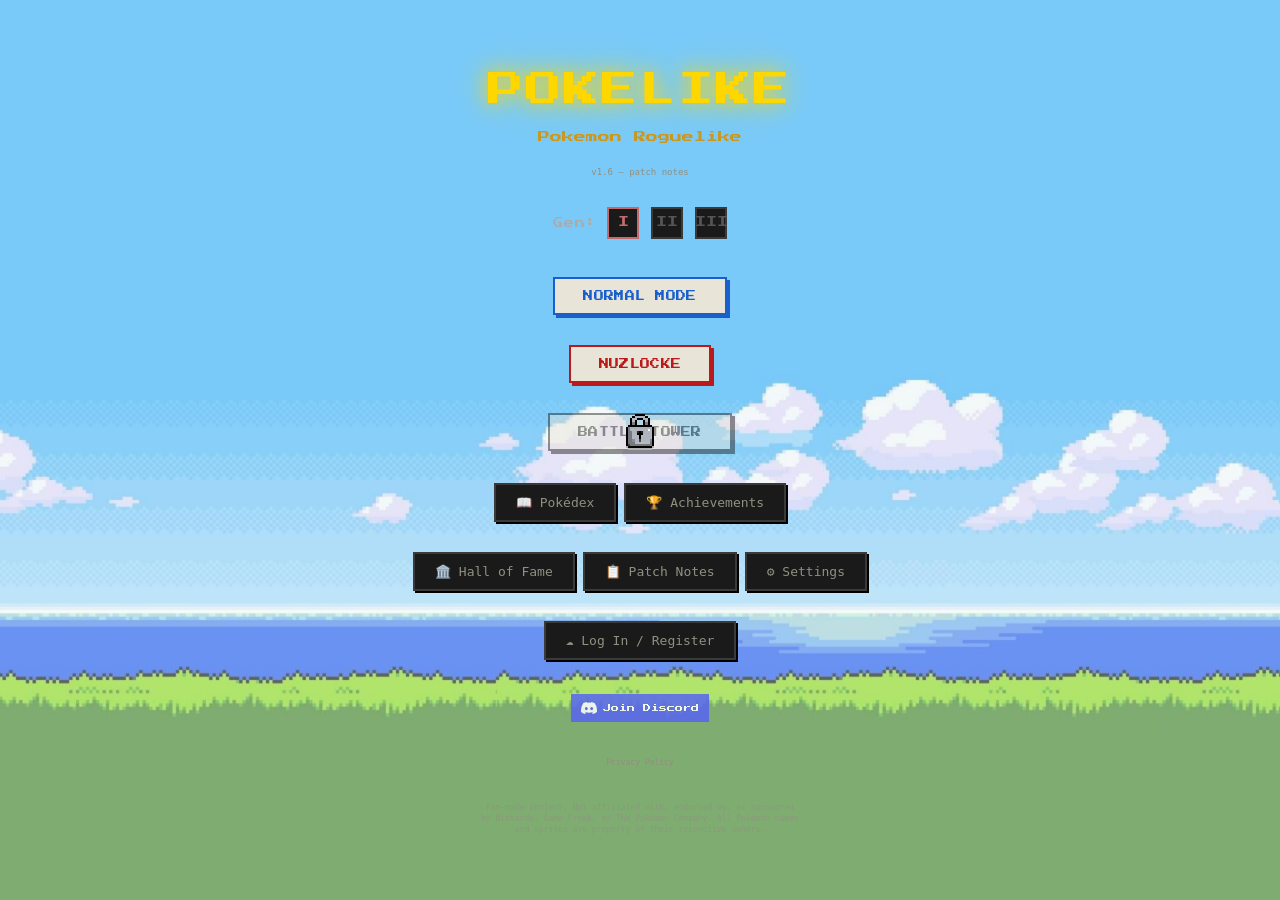
==== index.html @ 518512ef "ADD new gen" ====
<!DOCTYPE html>
<html lang="en"><head>
  <meta charset="UTF-8">
  <meta name="viewport" content="width=device-width, initial-scale=1.0">
  <title>Pokemon Roguelike</title>
  <link rel="preconnect" href="https://fonts.googleapis.com">
  <link rel="preconnect" href="https://fonts.gstatic.com" crossorigin="">
  <link href="https://fonts.googleapis.com/css2?family=Press+Start+2P&amp;display=swap" rel="stylesheet">
  <link rel="stylesheet" href="css/style.css">
</head>
<body>

<!-- Team hover card popup -->
<div id="team-hover-card"></div>

<!-- ===== TITLE SCREEN ===== -->
<div id="title-screen" class="screen active">
  <div class="game-logo">POKELIKE</div>
  <div class="game-subtitle">Pokemon Roguelike</div>
  <div style="color:var(--text-dim);font-size:9px;margin-bottom:6px;cursor:pointer;" onclick="openPatchNotesModal()">v1.6 — patch notes</div>
  <button id="btn-continue-run" class="btn-primary" style="margin-bottom: 10px;">Continue Run</button>
  <button id="btn-continue-endless" class="btn-primary" style="display:none;margin-bottom:10px;">Continue Battle Tower</button>
  <div class="gen-toggle-wrap">
    <span class="gen-toggle-label">Gen:</span>
    <div id="gen-toggle" class="gen-toggle" title="Choose generation">
      <button class="gen-btn gen-btn--active" data-gen="1" aria-label="Gen 1 (Kanto)">I</button>
      <button class="gen-btn" data-gen="2" aria-label="Gen 2 (Johto)">II</button>
      <button class="gen-btn" data-gen="3" aria-label="Gen 3 (Hoenn)">III</button>
    </div>
  </div>
  <button id="btn-new-run" class="btn-primary">Normal Mode</button>
  <button id="btn-hard-run" class="btn-primary" style="margin-top:6px;" title="Hardcore mode — any Pokémon that faints in battle is lost permanently. Exception: rival (Silver) battles won't permanently faint your team if you win.">Nuzlocke</button>
  <div style="position: relative; display: block; margin-top: 6px;"><button id="btn-endless-run" class="btn-primary" style="margin-top: 0px; opacity: 0.45; pointer-events: none;" disabled="">Battle Tower</button><div style="position: absolute; inset: 0px; display: flex; align-items: center; justify-content: center; font-size: 24px; cursor: not-allowed;"><img src="ui/lock.png" style="height:36px;width:auto;image-rendering:pixelated;"></div></div>
  <div style="display:flex;gap:8px;margin-top:8px;">
    <button onclick="openPokedexModal()" class="btn-secondary">📖 Pokédex</button>
    <button onclick="openAchievementsModal()" class="btn-secondary">🏆 Achievements</button>
  </div>
  <div style="display:flex;gap:8px;margin-top:6px;">
    <button onclick="openHallOfFameModal()" class="btn-secondary">🏛️ Hall of Fame</button>
    <button onclick="openPatchNotesModal()" class="btn-secondary">📋 Patch Notes</button>
    <button onclick="openSettingsModal()" class="btn-secondary">⚙️ Settings</button>
  </div>
  <div style="display:flex;flex-direction:column;align-items:center;gap:4px;margin-top:6px;">
    <button id="btn-cloud-sync" class="btn-secondary">☁ &lt;img onerror=...&gt;</button>
    <div id="cloud-sync-info" style="font-size: 8px; display: block;" class="">cloud save active</div>
  </div>
  <a href="https://discord.gg/YsakfWStYq" target="_blank" rel="noopener" class="discord-link">
    <svg viewBox="0 0 24 24" xmlns="http://www.w3.org/2000/svg"><path d="M20.317 4.37a19.791 19.791 0 0 0-4.885-1.515.074.074 0 0 0-.079.037c-.21.375-.444.864-.608 1.25a18.27 18.27 0 0 0-5.487 0 12.64 12.64 0 0 0-.617-1.25.077.077 0 0 0-.079-.037A19.736 19.736 0 0 0 3.677 4.37a.07.07 0 0 0-.032.027C.533 9.046-.32 13.58.099 18.057a.082.082 0 0 0 .031.057 19.9 19.9 0 0 0 5.993 3.03.078.078 0 0 0 .084-.028c.462-.63.874-1.295 1.226-1.994a.076.076 0 0 0-.041-.106 13.107 13.107 0 0 1-1.872-.892.077.077 0 0 1-.008-.128 10.2 10.2 0 0 0 .372-.292.074.074 0 0 1 .077-.01c3.928 1.793 8.18 1.793 12.062 0a.074.074 0 0 1 .078.01c.12.098.246.198.373.292a.077.077 0 0 1-.006.127 12.299 12.299 0 0 1-1.873.892.077.077 0 0 0-.041.107c.36.698.772 1.362 1.225 1.993a.076.076 0 0 0 .084.028 19.839 19.839 0 0 0 6.002-3.03.077.077 0 0 0 .032-.054c.5-5.177-.838-9.674-3.549-13.66a.061.061 0 0 0-.031-.03zM8.02 15.33c-1.183 0-2.157-1.085-2.157-2.419 0-1.333.956-2.419 2.157-2.419 1.21 0 2.176 1.096 2.157 2.42 0 1.333-.956 2.418-2.157 2.418zm7.975 0c-1.183 0-2.157-1.085-2.157-2.419 0-1.333.955-2.419 2.157-2.419 1.21 0 2.176 1.096 2.157 2.42 0 1.333-.946 2.418-2.157 2.418z"></path></svg>
    Join Discord
  </a>
  <div style="margin-top:6px;">
    <a href="privacy.html" style="color:var(--text-dim);font-size:8px;text-decoration:none;">Privacy Policy</a>
  </div>
  <div style="margin-top:10px;max-width:340px;color:var(--text-dim);font-size:8px;opacity:0.6;line-height:1.4;text-align:center;padding:0 10px;">
    Fan-made project. Not affiliated with, endorsed by, or sponsored by Nintendo, Game Freak, or The Pokémon Company. All Pokémon names and sprites are property of their respective owners.
  </div>
</div>

<!-- ===== TRAINER SELECT ===== -->
<div id="trainer-screen" class="screen">
  <h2>Who are you?</h2>
  <div id="trainer-choices">
    <div class="trainer-card" id="trainer-boy" role="button" tabindex="0">
      <div class="trainer-icon-wrap"></div>
      <div class="trainer-label" style="color:#cc1111">BOY</div>
    </div>
    <div class="trainer-card" id="trainer-girl" role="button" tabindex="0">
      <div class="trainer-icon-wrap"></div>
      <div class="trainer-label" style="color:#33aa33">GIRL</div>
    </div>
  </div>
</div>

<!-- ===== STARTER SELECT ===== -->
<div id="starter-screen" class="screen">
  <h2>Choose Your Starter!</h2>
  <div id="starter-layout">
    <div id="starter-choices"></div>
    <div id="starter-region-panel" style="display:none;"></div>
  </div>
</div>

<!-- Map node tooltip -->
<div id="map-node-tooltip"></div>
<!-- Item tooltip -->
<div id="item-tooltip"></div>
<!-- Trait tooltip (tap on mobile) -->
<div id="trait-tooltip"></div>

<!-- ===== MAP SCREEN ===== -->
<div id="map-screen" class="screen">
  <!-- Mobile-only header -->
  <div class="map-header">
    <div id="map-info"></div>
    <div style="display:flex;align-items:center;gap:8px;">
      <div id="badge-count"></div>
      <button onclick="openPokedexModal()" class="btn-icon-sm" title="Pokédex"><img src="ui/pokedex.png" alt="Pokédex"></button>
      <button onclick="openAchievementsModal()" class="btn-icon-sm" title="Achievements"><img src="ui/achievements.png" alt="Achievements"></button>
      <button onclick="openSettingsModal()" class="btn-icon-sm" title="Settings"><img src="ui/settings.png" alt="Settings"></button>
      <button onclick="confirmResetRun()" class="btn-icon-sm btn-icon-glyph" title="Restart run">↻</button>
    </div>
  </div>

  <!-- Desktop-only top-right buttons -->
  <div class="map-actions">
    <button onclick="openPokedexModal()" class="btn-icon-sm" title="Pokédex"><img src="ui/pokedex.png" alt="Pokédex"></button>
    <button onclick="openAchievementsModal()" class="btn-icon-sm" title="Achievements"><img src="ui/achievements.png" alt="Achievements"></button>
    <button onclick="openSettingsModal()" class="btn-icon-sm" title="Settings"><img src="ui/settings.png" alt="Settings"></button>
    <button onclick="confirmResetRun()" class="btn-icon-sm btn-icon-glyph" title="Restart run">↻</button>
  </div>

  <div class="map-panels">
    <div id="endless-trait-panel" class="hud-box map-panel-traits" style="display:none;"></div>
    <div class="hud-box map-panel-left">
      <div class="hud-label">TEAM</div>
      <div id="team-bar"></div>
    </div>
    <div class="hud-box map-panel-right">
      <div class="hud-label">ITEMS</div>
      <div id="item-bar"></div>
      <div class="hud-label map-badges-label">BADGES</div>
      <div id="badge-count-panel"></div>
    </div>
    <div id="endless-region-panel" class="hud-box map-panel-region" style="display:none;"></div>
  </div>

  <div id="map-container"></div>
</div>

<!-- ===== BATTLE SCREEN ===== -->
<div id="battle-screen" class="screen">
  <div class="battle-header">
    <h2 id="battle-title">Wild Battle!</h2>
    <p id="battle-subtitle"></p>
  </div>

  <div class="battle-controls">
    <button id="btn-auto-battle" class="btn-primary">Skip</button>
    <button id="btn-continue-battle" class="btn-primary" style="display:none">Continue</button>
  </div>

  <div class="battle-field">
    <div class="battle-side">
      <div class="battle-trainer" id="player-trainer-icon"></div>
      <div class="battle-side-label">Your Team</div>
      <div id="player-battle-traits" class="battle-trait-bar"></div>
      <div id="player-side"></div>
    </div>
    <div class="battle-side">
      <div class="battle-trainer" id="enemy-trainer-icon"></div>
      <div class="battle-side-label" id="enemy-side-label">Enemy</div>
      <div id="enemy-battle-traits" class="battle-trait-bar battle-trait-bar-right"></div>
      <div id="enemy-side"></div>
    </div>
  </div>
</div>

<!-- ===== CATCH SCREEN ===== -->
<div id="catch-screen" class="screen">
  <h2>⬟ Wild Pokemon Appeared!</h2>
  <p style="text-align:center;color:var(--text-dim);font-size:12px;">Choose one Pokemon to add to your team</p>
  <div id="catch-choices"></div>
  <div style="text-align:center;margin-top:12px;">
    <button id="btn-skip-catch" class="btn-secondary">Skip (flee)</button>
  </div>
  <div id="catch-team-bar" class="screen-team-bar"></div>
</div>

<!-- ===== ITEM SCREEN ===== -->
<div id="item-screen" class="screen">
  <h2>✦ Item Found!</h2>
  <p style="text-align:center;color:var(--text-dim);font-size:12px;">Choose one item to keep</p>
  <div id="item-choices"></div>
  <div style="text-align:center;margin-top:12px;">
    <button id="btn-skip-item" class="btn-secondary">Skip</button>
  </div>
  <div id="item-team-bar" class="screen-team-bar"></div>
</div>

<!-- ===== SWAP SCREEN ===== -->
<div id="swap-screen" class="screen">
  <h2>Team Full!</h2>
  <p id="swap-prompt" class="swap-prompt"></p>
  <div id="swap-choices"></div>
  <div id="swap-incoming"></div>
  <div style="text-align:center;margin-top:12px;">
    <button id="btn-cancel-swap" class="btn-secondary">Keep team as-is</button>
  </div>
</div>

<!-- ===== TRADE SCREEN ===== -->
<div id="trade-screen" class="screen">
  <h2>⇄ Trade Offer</h2>
  <p id="trade-desc"></p>
  <ul id="trade-team-list"></ul>
  <div class="trade-footer">
    <button id="btn-skip-trade" class="btn-secondary">Decline</button>
  </div>
</div>

<!-- ===== SHINY SCREEN ===== -->
<div id="shiny-screen" class="screen">
  <div id="shiny-content"></div>
</div>

<!-- ===== BADGE SCREEN ===== -->
<div id="badge-screen" class="screen">
  <img id="badge-icon-img" class="badge-icon" src="" alt="Badge">
  <div id="badge-msg">Badge Earned!</div>
  <div id="badge-leader"></div>
  <div id="badge-count-display">Badges: 0/8</div>
  <button id="btn-next-map" class="btn-primary">Next Map →</button>
</div>

<!-- ===== TRANSITION SCREEN ===== -->
<div id="transition-screen" class="screen">
  <div id="transition-msg"></div>
  <div id="transition-sub"></div>
</div>

<!-- ===== ELITE PREP SCREEN ===== -->
<div id="elite-prep-screen" class="screen">
  <div id="elite-prep-title"></div>
  <div id="elite-prep-sub"></div>

  <div class="elite-prep-section">
    <div class="elite-prep-section-label">Next Opponent's Team</div>
    <div id="elite-prep-enemy-team"></div>
  </div>

  <div class="elite-prep-section">
    <div class="elite-prep-section-label">Your Team — drag to reorder</div>
    <div id="elite-prep-player-team"></div>
  </div>

  <div class="elite-prep-section">
    <div class="elite-prep-section-label">Items — click to use</div>
    <div id="elite-prep-items"></div>
  </div>

  <button id="btn-elite-prep-continue" class="btn-primary">Continue →</button>
</div>

<!-- ===== GAME OVER ===== -->
<div id="gameover-screen" class="screen">
  <div class="gameover-title">GAME OVER</div>
  <div id="gameover-badges"></div>
  <div id="gameover-team"></div>
  <button id="btn-retry" class="btn-primary">Try Again</button>
  <a href="https://discord.gg/YsakfWStYq" target="_blank" rel="noopener" class="discord-link">
    <svg viewBox="0 0 24 24" xmlns="http://www.w3.org/2000/svg"><path d="M20.317 4.37a19.791 19.791 0 0 0-4.885-1.515.074.074 0 0 0-.079.037c-.21.375-.444.864-.608 1.25a18.27 18.27 0 0 0-5.487 0 12.64 12.64 0 0 0-.617-1.25.077.077 0 0 0-.079-.037A19.736 19.736 0 0 0 3.677 4.37a.07.07 0 0 0-.032.027C.533 9.046-.32 13.58.099 18.057a.082.082 0 0 0 .031.057 19.9 19.9 0 0 0 5.993 3.03.078.078 0 0 0 .084-.028c.462-.63.874-1.295 1.226-1.994a.076.076 0 0 0-.041-.106 13.107 13.107 0 0 1-1.872-.892.077.077 0 0 1-.008-.128 10.2 10.2 0 0 0 .372-.292.074.074 0 0 1 .077-.01c3.928 1.793 8.18 1.793 12.062 0a.074.074 0 0 1 .078.01c.12.098.246.198.373.292a.077.077 0 0 1-.006.127 12.299 12.299 0 0 1-1.873.892.077.077 0 0 0-.041.107c.36.698.772 1.362 1.225 1.993a.076.076 0 0 0 .084.028 19.839 19.839 0 0 0 6.002-3.03.077.077 0 0 0 .032-.054c.5-5.177-.838-9.674-3.549-13.66a.061.061 0 0 0-.031-.03zM8.02 15.33c-1.183 0-2.157-1.085-2.157-2.419 0-1.333.956-2.419 2.157-2.419 1.21 0 2.176 1.096 2.157 2.42 0 1.333-.956 2.418-2.157 2.418zm7.975 0c-1.183 0-2.157-1.085-2.157-2.419 0-1.333.955-2.419 2.157-2.419 1.21 0 2.176 1.096 2.157 2.42 0 1.333-.946 2.418-2.157 2.418z"></path></svg>
    Join Discord
  </a>
</div>

<!-- ===== WIN SCREEN ===== -->
<div id="win-screen" class="screen">
  <div class="win-title">YOU ARE THE<br>CHAMPION!</div>
  <p style="color:var(--text-dim);">Congratulations! You defeated the Elite Four!</p>
  <div id="win-run-count" style="color:gold;font-size:13px;font-weight:bold;margin-bottom:8px;"></div>
  <div id="win-team"></div>
  <div style="display:flex;gap:8px;justify-content:center;margin-top:8px;flex-wrap:wrap;">
    <button id="btn-play-again" class="btn-primary">Play Again</button>
    <button onclick="shareRun()" class="btn-secondary" style="border-color:#c8a0ff;color:#c8a0ff;">📤 Share</button>
    <button onclick="showEndlessStageSelect()" class="btn-secondary" style="border-color:#ffd700;color:#ffd700;">🗼 Climb the Tower</button>
  </div>
  <div style="display:flex;gap:8px;justify-content:center;margin-top:6px;">
    <button onclick="openHallOfFameModal()" class="btn-secondary">🏛️ Hall of Fame</button>
  </div>
  <a href="https://discord.gg/YsakfWStYq" target="_blank" rel="noopener" class="discord-link">
    <svg viewBox="0 0 24 24" xmlns="http://www.w3.org/2000/svg"><path d="M20.317 4.37a19.791 19.791 0 0 0-4.885-1.515.074.074 0 0 0-.079.037c-.21.375-.444.864-.608 1.25a18.27 18.27 0 0 0-5.487 0 12.64 12.64 0 0 0-.617-1.25.077.077 0 0 0-.079-.037A19.736 19.736 0 0 0 3.677 4.37a.07.07 0 0 0-.032.027C.533 9.046-.32 13.58.099 18.057a.082.082 0 0 0 .031.057 19.9 19.9 0 0 0 5.993 3.03.078.078 0 0 0 .084-.028c.462-.63.874-1.295 1.226-1.994a.076.076 0 0 0-.041-.106 13.107 13.107 0 0 1-1.872-.892.077.077 0 0 1-.008-.128 10.2 10.2 0 0 0 .372-.292.074.074 0 0 1 .077-.01c3.928 1.793 8.18 1.793 12.062 0a.074.074 0 0 1 .078.01c.12.098.246.198.373.292a.077.077 0 0 1-.006.127 12.299 12.299 0 0 1-1.873.892.077.077 0 0 0-.041.107c.36.698.772 1.362 1.225 1.993a.076.076 0 0 0 .084.028 19.839 19.839 0 0 0 6.002-3.03.077.077 0 0 0 .032-.054c.5-5.177-.838-9.674-3.549-13.66a.061.061 0 0 0-.031-.03zM8.02 15.33c-1.183 0-2.157-1.085-2.157-2.419 0-1.333.956-2.419 2.157-2.419 1.21 0 2.176 1.096 2.157 2.42 0 1.333-.956 2.418-2.157 2.418zm7.975 0c-1.183 0-2.157-1.085-2.157-2.419 0-1.333.955-2.419 2.157-2.419 1.21 0 2.176 1.096 2.157 2.42 0 1.333-.946 2.418-2.157 2.418z"></path></svg>
    Join Discord
  </a>
</div>

<!-- ===== STAT BUFF SCREEN ===== -->
<div id="stat-buff-screen" class="screen">
  <h2 id="stat-buff-title"></h2>
  <p id="stat-buff-subtitle" style="text-align:center;color:var(--text-dim);font-size:10px;margin-bottom:16px;"></p>
  <div id="stat-buff-choices"></div>
</div>

<!-- ===== ENDLESS STAGE SELECT ===== -->
<div id="endless-stage-select" class="screen">
  <div style="font-family:'Press Start 2P',monospace;font-size:13px;color:#c8a0ff;text-align:center;margin-bottom:6px;">⚔ Battle Tower</div>
  <div style="font-size:8px;color:var(--text-dim);text-align:center;margin-bottom:18px;">Choose a stage to begin</div>
  <div id="stage-select-list" style="display:flex;flex-direction:column;gap:8px;align-items:center;"></div>
  <div style="text-align:center;margin-top:16px;">
    <button onclick="showScreen('title-screen')" class="btn-secondary">← Back</button>
  </div>
</div>

<!-- ===== ENDLESS STAGE COMPLETE ===== -->
<div id="endless-stage-complete" class="screen">
  <div id="stage-complete-msg" class="win-title" style="font-size:14px;"></div>
  <div id="stage-complete-unlock" style="font-size:8px;color:#c8a0ff;text-align:center;margin:6px 0;"></div>
  <div id="stage-complete-team" style="display:flex;flex-wrap:wrap;justify-content:center;gap:8px;margin:12px 0;"></div>
  <div style="display:flex;gap:8px;justify-content:center;">
    <button id="btn-stage-continue" class="btn-primary">Stage Select →</button>
    <button id="btn-stage-share" class="btn-secondary" style="border-color:#c8a0ff;color:#c8a0ff;">📤 Share</button>
  </div>
</div>

<!-- ===== EVOLUTION OVERLAY ===== -->
<div id="evo-overlay" style="display:none;position:fixed;inset:0;z-index:200;background:#000;
     align-items:center;justify-content:center;flex-direction:column;gap:20px;">
  <div id="evo-msg" style="font-family:'Press Start 2P',monospace;font-size:11px;color:#fff;
       text-align:center;line-height:1.8;max-width:280px;padding:0 16px;"></div>
  <img id="evo-sprite" style="width:96px;height:96px;image-rendering:pixelated;">
</div>

<!-- ===== EEVEE CHOICE OVERLAY ===== -->
<div id="eevee-choice-overlay" style="display:none;position:fixed;inset:0;z-index:201;background:rgba(0,0,0,0.88);
     align-items:center;justify-content:center;flex-direction:column;gap:18px;">
  <div id="evo-choice-title" style="font-family:'Press Start 2P',monospace;font-size:10px;color:#fff;text-align:center;line-height:1.8;">
    Choose its evolution:
  </div>
  <div id="eevee-choices" style="display:flex;flex-wrap:wrap;justify-content:center;gap:16px;max-width:min(90vw,700px);"></div>
</div>

<!-- Attack animation canvas (fixed over viewport) -->
<canvas id="battle-anim-canvas" style="position:fixed;inset:0;pointer-events:none;z-index:150;display:none;"></canvas>

<!-- Scripts (order matters) -->
<script src="js/data.js"></script>
<script src="js/map.js"></script>
<script src="js/battle.js"></script>
<script src="js/endless.js"></script>
<script src="js/ui.js"></script>
<script src="js/game.js"></script>
<script src="js/cloud-save.js"></script>

</body></html>
---- css/style.css ----
/* style.css - Pokemon Roguelike Retro Theme */

@import url('https://fonts.googleapis.com/css2?family=Press+Start+2P&display=swap');

* { box-sizing: border-box; margin: 0; padding: 0; user-select: none; }

:root {
  --bg: #0e0e0e;
  --bg2: #1a1a1a;
  --bg3: #242424;
  --border: #3a3a3a;
  --accent: #c89820;
  --accent2: #d83820;
  --text: #f0ece0;
  --text-dim: #909080;
  --green: #4caf50;
  --orange: #e08820;
  --red: #d03020;
  --gold: #ffd700;
  /* Panel variables (used by patch notes / hall of fame modals) */
  --bg-main: #e8e4d8;
  --bg-card: #e0dcd0;
  --text-main: #181410;
}

body.dark-mode {
  --bg-main: #252118;
  --bg-card: #1e1c14;
  --text-main: #e0dcd0;
  --border: #4a4438;
}

body {
  background: url('../ui/background.jpg') center / cover fixed;
  color: var(--text);
  font-family: monospace, 'Courier New';
  font-size: 14px;
  min-height: 100vh;
  overflow-x: hidden;
}

h1, h2, .pixel-font {
  font-family: 'Press Start 2P', monospace;
  line-height: 1.6;
}

/* ---- Screens ---- */
.screen {
  display: none;
  flex-direction: column;
  min-height: 100vh;
  padding: 16px;
  max-width: 900px;
  margin: 0 auto;
}
.screen.active { display: flex; }

/* ---- Title Screen ---- */
#title-screen {
  align-items: center;
  justify-content: center;
  text-align: center;
  gap: 24px;
}
.game-logo {
  font-family: 'Press Start 2P', monospace;
  font-size: clamp(16px, 4vw, 36px);
  color: var(--gold);
  text-shadow: 0 0 20px var(--gold), 0 0 40px rgba(255,215,0,0.4);
  letter-spacing: 2px;
  line-height: 1.4;
}
.game-subtitle {
  font-family: 'Press Start 2P', monospace;
  font-size: clamp(8px, 2vw, 12px);
  color: var(--accent);
  margin-top: -8px;
}

/* ---- Buttons ---- */
.btn-primary {
  color: white;
  border: none;
  padding: 14px 32px;
  font-family: 'Press Start 2P', monospace;
  font-size: 12px;
  cursor: pointer;
  letter-spacing: 1px;
  transition: all 0.15s;
  text-transform: uppercase;
}
@media (hover: hover) {
  .btn-primary:hover { transform: translateY(-2px); }
}
.btn-primary:active { transform: translateY(0); }
.btn-primary:disabled { opacity: 0.4; cursor: not-allowed; transform: none; }

.btn-secondary {
  color: var(--text-dim);
  border: none;
  padding: 10px 20px;
  font-family: monospace;
  font-size: 13px;
  cursor: pointer;
  transition: all 0.15s;
}
@media (hover: hover) {
  .btn-secondary:hover { color: var(--accent); }
}
.btn-secondary:disabled { opacity: 0.4; cursor: not-allowed; }

/* Generation toggle (title screen) — color-themed Roman numerals */
.gen-toggle-wrap {
  display: flex;
  align-items: center;
  gap: 10px;
  margin-bottom: 14px;
}
.gen-toggle-label {
  font-family: 'Press Start 2P', monospace;
  font-size: 10px;
  color: #aaa;
  letter-spacing: 1px;
}
.gen-toggle {
  display: flex;
  gap: 12px;
}
.gen-btn {
  width: 32px;
  height: 32px;
  display: flex;
  align-items: center;
  justify-content: center;
  font-family: 'Press Start 2P', monospace;
  font-size: 11px;
  background: #1a1a1a;
  color: #555;
  border: 2px solid #3a3a3a;
  cursor: pointer;
  transition: all 0.15s;
  letter-spacing: 0;
  padding: 0;
}
.gen-btn:hover { color: #bbb; border-color: #666; }
.gen-btn[data-gen="1"].gen-btn--active { color: #c46a6a; border-color: #c46a6a; }
.gen-btn[data-gen="2"].gen-btn--active { color: #c9a85a; border-color: #c9a85a; }
.gen-btn[data-gen="3"].gen-btn--active { color: #60a878; border-color: #60a878; }



/* ---- Starter Screen ---- */
#starter-screen {
  justify-content: center;
  align-items: center;
  gap: 16px;
}
#starter-screen h2 {
  font-size: clamp(10px, 2.5vw, 16px);
  color: var(--gold);
  text-align: center;
}
#starter-layout {
  display: flex;
  flex-direction: row;
  justify-content: center;
  align-items: flex-start;
  gap: 20px;
  flex-wrap: wrap;
}
#starter-choices {
  display: flex;
  justify-content: center;
  flex-wrap: wrap;
}

/* PC Box */
.pc-box {
  background: #111e3a;
  border: 3px solid #7090d0;
  border-radius: 10px;
  box-shadow: 4px 4px 0 #000;
  overflow: hidden;
  width: 100%;
  max-width: 560px;
}
.pc-box-titlebar {
  background: linear-gradient(180deg, #3a5ccc 0%, #1e3a99 100%);
  border-bottom: 2px solid #5577dd;
  padding: 5px 12px;
  display: flex;
  align-items: center;
  justify-content: center;
}
.pc-box-titlebar.with-sort {
  justify-content: space-between;
}
.hof-sort-btns {
  display: flex;
  gap: 3px;
}
.hof-sort-btn {
  font-family: "Press Start 2P", monospace;
  font-size: 5px;
  background: rgba(255,255,255,0.08);
  border: 1px solid rgba(180,210,255,0.35);
  border-radius: 3px;
  color: #aaccff;
  padding: 2px 5px;
  cursor: pointer;
  transition: background 0.1s, border-color 0.1s;
}
.hof-sort-btn:hover {
  background: rgba(255,255,255,0.18);
  border-color: rgba(180,210,255,0.65);
}
.hof-sort-btn.active {
  background: rgba(100,150,255,0.3);
  border-color: #7090d0;
  color: #fff;
}
.hof-sort-btn.hof-filter-shiny.active {
  background: rgba(0,170,255,0.2);
  border-color: #4af;
  color: #4af;
}
.hof-sort-sep {
  width: 1px;
  background: rgba(180,210,255,0.25);
  margin: 2px 1px;
  align-self: stretch;
}
.pc-box-titlebar span {
  font-family: "Press Start 2P", monospace;
  font-size: 8px;
  color: #ccdeff;
  letter-spacing: 2px;
}
.pc-box-body {
  padding: 8px;
}
.starter-card-row {
  display: flex;
  gap: 12px;
  justify-content: center;
  flex-wrap: wrap;
  margin-bottom: 20px;
}
.pc-box-grid {
  display: grid;
  gap: 5px;
}
.pc-slot {
  position: relative;
  display: flex;
  flex-direction: column;
  align-items: center;
  gap: 2px;
  background: rgba(70, 100, 190, 0.18);
  border: 1px solid rgba(100, 140, 230, 0.3);
  border-radius: 4px;
  padding: 6px 4px 5px;
  cursor: pointer;
  transition: background 0.12s, border-color 0.12s, box-shadow 0.12s;
  outline: none;
}
.pc-slot:hover, .pc-slot:focus {
  background: rgba(130, 170, 255, 0.3);
  border-color: rgba(180, 210, 255, 0.75);
  box-shadow: 0 0 8px rgba(120, 170, 255, 0.45);
}
.pc-slot img {
  image-rendering: pixelated;
  width: 56px;
  height: 56px;
}
.pc-slot-name {
  font-family: "Press Start 2P", monospace;
  font-size: 5px;
  color: #aaccff;
  text-align: center;
  line-height: 1.4;
  word-break: break-word;
  max-width: 68px;
}
.pc-slot-lv {
  font-family: "Press Start 2P", monospace;
  font-size: 5px;
  color: rgba(150, 185, 255, 0.55);
}

#starter-region-panel {
  position: fixed;
  top: 50%;
  right: 18px;
  transform: translateY(-50%);
  background: var(--bg2);
  border: 1px solid var(--border);
  border-radius: 6px;
  padding: 10px 10px 8px;
  min-width: 150px;
  max-width: 190px;
  box-shadow: 2px 2px 0 0 #000;
  z-index: 20;
}
@media (max-width: 600px) {
  #starter-region-panel {
    position: fixed;
    top: auto;
    bottom: 8px;
    right: 8px;
    transform: none;
    max-width: 140px;
  }
  .pc-slot img { width: 44px; height: 44px; }
}

/* ---- Pokemon Cards ---- */
.poke-card {
  border: 2px solid var(--border);
  border-radius: 8px;
  padding: 16px;
  width: 180px;
  display: flex;
  flex-direction: column;
  align-items: center;
  gap: 8px;
  transition: all 0.2s;
  position: relative;
}
.poke-card[role="button"], .poke-card[tabindex] {
  cursor: pointer;
}
.poke-card[role="button"]:hover, .poke-card[tabindex]:hover {
  border-color: var(--accent);
  transform: translateY(-4px);
  box-shadow: 0 8px 24px rgba(200,152,32,0.35);
}
.poke-card.selected {
  border-color: var(--gold);
  box-shadow: 0 0 16px rgba(255,215,0,0.4);
}

.poke-sprite-wrap { position: relative; width: 96px; height: 96px; }
.poke-sprite {
  width: 96px;
  height: 96px;
  image-rendering: pixelated;
  filter: drop-shadow(0 2px 8px rgba(200,152,32,0.3));
}
.poke-sprite.shiny { filter: drop-shadow(0 0 12px gold); }
.shiny-badge {
  position: absolute;
  top: -4px;
  right: -4px;
  background: var(--gold);
  color: #000;
  font-size: 9px;
  padding: 2px 4px;
  border-radius: 3px;
  font-weight: bold;
}
.dex-caught-badge {
  position: absolute;
  top: -4px;
  left: -4px;
  width: 20px;
  height: 20px;
  filter: drop-shadow(0 0 2px rgba(0,0,0,0.8));
}

.poke-name {
  font-family: 'Press Start 2P', monospace;
  font-size: 9px;
  color: var(--text);
  text-align: center;
}
.poke-level { font-size: 12px; color: var(--text-dim); }
.poke-types { display: flex; gap: 4px; flex-wrap: wrap; justify-content: center; }
.poke-stats-bars { display: flex; flex-direction: column; gap: 3px; width: 100%; }
.stat-row { display: flex; align-items: center; gap: 5px; position: relative; cursor: default; }
.stat-row[data-tooltip]:hover::after {
  content: attr(data-tooltip);
  position: absolute;
  left: 50%;
  bottom: calc(100% + 4px);
  transform: translateX(-50%);
  background: var(--bg3);
  border: 1px solid var(--border);
  color: var(--text);
  font-family: 'Press Start 2P', monospace;
  font-size: 7px;
  padding: 3px 6px;
  white-space: nowrap;
  box-shadow: 2px 2px 0 0 #000;
  pointer-events: none;
  z-index: 10;
}
.stat-lbl { font-family: 'Press Start 2P', monospace; font-size: 6px; color: var(--text-dim); width: 22px; text-align: left; flex-shrink: 0; }
.stat-val { font-family: 'Press Start 2P', monospace; font-size: 6px; color: var(--text-dim); width: 20px; flex-shrink: 0; }
.stat-bar-bg { flex: 1; height: 5px; background: var(--bg3); position: relative; }
.stat-bar-fill { height: 100%; }
.stat-hp, .stat-atk, .stat-def, .stat-spe, .stat-spa, .stat-spd { background: #888; }
.stat-buff-overlay { position: absolute; top: 0; left: 0; height: 100%; background: #4488ff; pointer-events: none; }

/* ---- Stat Buff Screen ---- */
#stat-buff-screen { align-items: center; justify-content: center; gap: 0; }
#stat-buff-screen h2 { color: var(--gold); font-size: clamp(10px, 2.5vw, 16px); text-align: center; margin-bottom: 4px; }
#stat-buff-choices { display: flex; flex-wrap: wrap; justify-content: center; gap: 16px; margin-top: 8px; }
.stat-buff-poke-wrap .poke-card:hover { border-color: var(--accent); transform: translateY(-4px); }
.stat-buff-row {
  display: flex; align-items: center; gap: 10px;
  background: var(--bg2); border: 1px solid var(--border); border-radius: 5px;
  padding: 8px 12px; cursor: pointer; width: 280px;
  box-shadow: 2px 2px 0 0 #000;
}
.stat-buff-row:hover:not(.maxed) { border-color: #4488ff; }
.stat-buff-row.maxed { opacity: 0.4; cursor: default; }
.stat-buff-lbl { font-family: 'Press Start 2P', monospace; font-size: 7px; color: var(--text-dim); width: 26px; text-align: left; flex-shrink: 0; }
.stat-buff-bar-wrap { flex: 1; }
.stat-buff-bar-wrap .stat-bar-bg { height: 7px; }
.stat-buff-count { font-family: 'Press Start 2P', monospace; font-size: 6px; color: var(--text-dim); white-space: nowrap; }
.poke-move {
  margin-top: 6px;
  display: flex;
  flex-direction: column;
  align-items: center;
  gap: 4px;
  border: 1px solid var(--border);
  border-radius: 4px;
  padding: 8px 6px;
  width: 100%;
  box-sizing: border-box;
}
.move-header {
  display: flex;
  align-items: center;
  gap: 4px;
  flex-wrap: wrap;
  justify-content: center;
}
.move-name {
  font-size: 9px;
  color: var(--text);
  font-family: 'Press Start 2P', monospace;
  -webkit-text-stroke: 1.5px #000;
  paint-order: stroke fill;
}
.move-power-badge {
  font-size: 9px;
  padding: 2px 5px;
  border-radius: 3px;
  background: rgba(255,255,255,0.08);
  color: var(--text-dim);
  font-weight: bold;
}
.move-cat-badge {
  font-size: 9px;
  padding: 2px 6px;
  border-radius: 3px;
  font-weight: bold;
  text-transform: uppercase;
  letter-spacing: 0.5px;
}
.move-cat-physical { background: #c03028; color: #fff; text-shadow: -1px -1px 0 #000, 1px -1px 0 #000, -1px 1px 0 #000, 1px 1px 0 #000; }
.move-cat-special  { background: #7038f8; color: #fff; text-shadow: -1px -1px 0 #000, 1px -1px 0 #000, -1px 1px 0 #000, 1px 1px 0 #000; }
.move-desc {
  font-size: 8px;
  color: var(--text-dim);
  text-align: center;
  line-height: 1.6;
  font-family: monospace;
}

/* Type badges */
.type-badge {
  font-size: 9px;
  padding: 2px 6px;
  border-radius: 3px;
  font-weight: bold;
  text-transform: uppercase;
  letter-spacing: 0.5px;
}
.type-normal   { background:#a8a878; color:#000; }
.type-fire     { background:#f08030; color:#000; }
.type-water    { background:#6890f0; color:#000; }
.type-electric { background:#f8d030; color:#000; }
.type-grass    { background:#78c850; color:#000; }
.type-ice      { background:#98d8d8; color:#000; }
.type-fighting { background:#c03028; color:#fff; }
.type-poison   { background:#a040a0; color:#fff; }
.type-ground   { background:#e0c068; color:#000; }
.type-flying   { background:#a890f0; color:#000; }
.type-psychic  { background:#f85888; color:#fff; }
.type-bug      { background:#a8b820; color:#000; }
.type-rock     { background:#b8a038; color:#000; }
.type-ghost    { background:#705898; color:#fff; }
.type-dragon   { background:#7038f8; color:#fff; }
.type-dark     { background:#705848; color:#fff; }
.type-steel    { background:#b8b8d0; color:#000; }
.type-fairy    { background:#ee99ac; color:#000; }

/* HP Bars */
.hp-bar-bg {
  width: 100%;
  height: 8px;
  background: #111;
  border-radius: 0;
  overflow: hidden;
  image-rendering: pixelated;
  position: relative;
  box-sizing: border-box;
  outline: 2px solid #000;
  box-shadow: 2px 2px 0 0 #000;
}
.hp-bar-bg::after { display: none; }
.hp-bar-bg.sm { height: 5px; }
.hp-bar-fill { height: 100%; border-radius: 0; transition: width 0.3s; display: block; position: relative; }
.hp-bar-shadow { position: absolute; bottom: 0; left: 0; width: 100%; height: 50%; background: rgba(0,0,0,0.23); pointer-events: none; }
.hp-text { font-size: 11px; color: var(--text-dim); }
.poke-hp { width: 100%; display: flex; flex-direction: column; gap: 2px; margin-top: 4px; }

/* ---- Team / Item Bars ---- */
.hud-bars,
.map-panels {
  display: flex;
  gap: 8px;
  align-items: stretch;
  flex-wrap: wrap;
}
.hud-box {
  flex: 1;
  padding: 8px;
}
.map-panel-left  { flex: 2; }
.map-panel-right { flex: 1; }
.hud-label {
  font-size: 10px;
  color: var(--text-dim);
  margin-bottom: 4px;
  font-family: 'Press Start 2P', monospace;
}

/* Desktop-only — hidden on mobile */
.map-actions,
.map-badges-label,
#badge-count-panel { display: none; }
#team-bar { display: grid; grid-template-columns: repeat(3, 1fr); gap: 8px; }
#team-bar .poke-card { width: 100%; }
.screen-team-bar {
  display: flex; gap: 20px; flex-wrap: wrap; justify-content: center;
  margin-top: 16px; padding-top: 12px;
  border-top: 1px solid var(--border);
}
.team-slot {
  display: flex;
  flex-direction: column;
  align-items: center;
  gap: 2px;
  width: 64px;
}
.team-sprite { width: 40px; height: 40px; image-rendering: pixelated; }
.team-slot-name { font-size: 9px; color: var(--text-dim); text-align: center; overflow: hidden; max-width: 64px; white-space: nowrap; text-overflow: ellipsis; }
.team-slot-lv { font-size: 9px; color: var(--accent); }
.team-slot-item {
  font-size: 13px;
  line-height: 1;
  cursor: pointer;
  border-radius: 4px;
  padding: 1px 3px;
  background: rgba(255,215,0,0.12);
  border: 1px solid rgba(255,215,0,0.3);
  transition: background 0.15s;
}
.team-slot-item:hover { background: rgba(255,215,0,0.28); }

#item-bar { display: flex; flex-direction: column; gap: 4px; align-items: stretch; }
.item-badge {
  background: var(--bg3);
  border: 1px solid var(--border);
  padding: 3px 8px;
  border-radius: 4px;
  font-size: 11px;
  cursor: help;
}
#item-tooltip {
  position: fixed;
  pointer-events: none;
  background: #0e0b06;
  border: 2px solid #c8b070;
  box-shadow: 0 0 0 1px #000, 3px 3px 0 0 #000;
  color: var(--text);
  font-family: 'Press Start 2P', monospace;
  font-size: 8px;
  line-height: 1.9;
  padding: 8px 12px;
  white-space: normal;
  max-width: 200px;
  z-index: 200;
  opacity: 0;
  transition: opacity 0.1s;
  transform: translate(-50%, calc(-100% - 12px));
}
#item-tooltip.visible { opacity: 1; }

#trait-tooltip {
  position: fixed;
  pointer-events: none;
  background: #0e0b06;
  border: 2px solid #c8b070;
  box-shadow: 0 0 0 1px #000, 3px 3px 0 0 #000;
  color: var(--text);
  font-family: 'Press Start 2P', monospace;
  font-size: 8px;
  line-height: 1.9;
  padding: 8px 12px;
  white-space: normal;
  max-width: 200px;
  z-index: 200;
  opacity: 0;
  transition: opacity 0.1s;
}
#trait-tooltip.visible { opacity: 1; }

/* Prevent native long-press image popup on mobile */
#map-svg image { -webkit-touch-callout: none; }

/* ---- Map Node Tooltip ---- */
#map-node-tooltip {
  position: fixed;
  pointer-events: none;
  background: #0e0b06;
  border: 2px solid #c8b070;
  box-shadow: 0 0 0 1px #000, 3px 3px 0 0 #000;
  color: var(--text);
  font-family: 'Press Start 2P', monospace;
  font-size: 8px;
  line-height: 1.9;
  padding: 8px 12px;
  white-space: normal;
  max-width: 200px;
  z-index: 200;
  opacity: 0;
  transition: opacity 0.1s;
  transform: translate(-50%, calc(-100% - 12px));
}
#map-node-tooltip.visible { opacity: 1; }

/* ---- Tutorial overlay ---- */
#tutorial-overlay {
  position: fixed;
  inset: 0;
  z-index: 600;
  cursor: pointer;
}
.tutorial-callout {
  position: absolute;
  border: 1px solid var(--accent);
  color: var(--text);
  font-family: 'Press Start 2P', monospace;
  font-size: 8px;
  line-height: 1.7;
  padding: 8px 12px;
  border-radius: 6px;
  max-width: 180px;
  pointer-events: none;
}
.tutorial-callout::after {
  content: '';
  position: absolute;
  border: 6px solid transparent;
}
.tutorial-callout.arrow-right::after {
  right: -12px;
  top: 50%;
  transform: translateY(-50%);
  border-left-color: var(--accent);
}
.tutorial-callout.arrow-up::after {
  top: -12px;
  left: 50%;
  transform: translateX(-50%);
  border-bottom-color: var(--accent);
}
.tutorial-dismiss {
  position: absolute;
  bottom: 24px;
  left: 50%;
  transform: translateX(-50%);
  color: var(--text-dim);
  font-family: 'Press Start 2P', monospace;
  font-size: 7px;
  pointer-events: none;
}

#team-hover-card {
  position: fixed;
  z-index: 500;
  pointer-events: none;
  display: none;
  width: 200px;
}
#team-hover-card .poke-card {
  margin: 0;
  box-shadow: 0 4px 20px rgba(0,0,0,0.6);
}

/* ---- Map Screen ---- */
#map-screen { gap: 12px; }
.map-header {
  display: flex;
  justify-content: space-between;
  align-items: center;
  padding: 8px;
  border-radius: 6px;
  border: 1px solid var(--border);
  font-size: 12px;
}
#map-info { display: none; }
#badge-count { display: grid; grid-template-columns: repeat(8, auto); gap: 3px; }
.badge-icon-img { width: 22px; height: 22px; image-rendering: pixelated; }
.badge-icon-empty { display: inline-block; width: 22px; height: 22px; border-radius: 50%; border: 1px dashed var(--border); opacity: 0.3; }

#map-container {
  flex: 1;
  min-height: 320px;
  aspect-ratio: 1600 / 2668;
  width: auto;
  align-self: center;
  position: relative;
  overflow: hidden;
  background: center / cover no-repeat;
  image-rendering: pixelated;
  border: 3px solid #4a4a7a;
  box-shadow: 0 0 0 2px #000, 4px 4px 0 0 rgba(0,0,0,0.6);
}
#map-container::after {
  content: 'pokelike.xyz';
  position: absolute;
  bottom: 8px;
  right: 10px;
  font-family: 'Press Start 2P', monospace;
  font-size: 7px;
  color: var(--text-dim);
  opacity: 0.4;
  pointer-events: none;
}


/* ---- Battle Screen ---- */
#battle-screen { gap: 12px; }
.overtime-banner { background: #c00; color: #fff; font-family: 'Press Start 2P', monospace; font-size: 8px; text-align: center; padding: 5px; letter-spacing: 1px; }
.battle-header { text-align: center; }
.battle-header h2 { font-size: clamp(10px, 2.5vw, 16px); color: var(--accent2); }
.battle-header p { color: var(--text-dim); font-size: 12px; }

.battle-field {
  display: grid;
  grid-template-columns: 1fr 1fr;
  gap: 16px;
}
.battle-side {
  padding: 12px;
  display: flex;
  flex-direction: column;
  gap: 20px;
}
.battle-side-label {
  font-family: 'Press Start 2P', monospace;
  font-size: 8px;
  color: var(--text-dim);
  text-transform: uppercase;
}

.battle-pokemon {
  display: flex;
  flex-direction: column;
  align-items: center;
  gap: 4px;
  padding: 8px 8px 72px;
  position: relative;
}
.battle-base {
  width: 128px;
  height: auto;
  image-rendering: pixelated;
  position: absolute;
  bottom: 12px;
  left: 50%;
  transform: translateX(-50%);
  z-index: 2;
}
.battle-pokemon { background: url('../ui/battleBackground.png') center bottom / cover no-repeat !important; background-clip: padding-box !important; }
.battle-pokemon.fainted { opacity: 0.3; }
.battle-sprite { width: 88px; height: 88px; image-rendering: pixelated; position: absolute; bottom: 5px; left: 50%; transform: translateX(-50%); z-index: 3; }
#player-side .battle-sprite { transform: translateX(-50%) scaleX(-1); }
.battle-poke-name { font-size: 7px; font-family: 'Press Start 2P', monospace; color: #fff; -webkit-text-stroke: 2px #000; paint-order: stroke fill; margin-bottom: 8px; }
.battle-stages { position: absolute; bottom: 4px; left: 4px; display: flex; flex-direction: column; align-items: flex-start; gap: 2px; z-index: 4; }
.battle-stage-badge { font-family: 'Press Start 2P', monospace; font-size: 5px; padding: 1px 3px; border-radius: 2px; box-shadow: 1px 1px 0 0 #000; }
.stage-up   { background: #1a3a1a; color: #5af055; border: 1px solid #5af055; }
.stage-down { background: #3a1a1a; color: #f05545; border: 1px solid #f05545; }

.battle-controls {
  display: flex;
  gap: 10px;
  justify-content: center;
  align-items: center;
  padding: 4px 8px;
}

/* Battle action buttons — light panel style with pixel shadow */
#btn-auto-battle {
  background: #e8e4d8;
  border: 2px solid #181410;
  box-shadow: 2px 2px 0 0 #181410;
  color: #181410;
  padding: 8px 20px;
  font-size: 10px;
}
#btn-auto-battle:hover  { box-shadow: 3px 3px 0 0 #181410; transform: none; }
#btn-auto-battle:active { box-shadow: 1px 1px 0 0 #181410; transform: translate(1px,1px); }
#btn-auto-battle:disabled { opacity: 0.35; box-shadow: 2px 2px 0 0 #181410; }

#btn-continue-battle {
  background: #e8e4d8;
  border: 2px solid #181410;
  box-shadow: 2px 2px 0 0 #181410;
  color: #181410;
  padding: 10px 28px;
  font-size: 10px;
}
#btn-continue-battle:hover  { box-shadow: 3px 3px 0 0 #181410; transform: none; }
#btn-continue-battle:active { box-shadow: 1px 1px 0 0 #181410; transform: translate(1px,1px); }


/* ---- Catch Screen ---- */
#catch-screen { gap: 16px; justify-content: center; align-items: center; }
#catch-screen h2 { font-size: clamp(10px, 2.5vw, 14px); color: var(--green); text-align: center; }
#catch-choices {
  display: flex;
  gap: 24px;
  justify-content: center;
  flex-wrap: wrap;
}

/* ---- Trait preview under pick options ---- */
.poke-choice-wrap {
  display: flex;
  flex-direction: column;
  width: 180px;
}
@media (max-width: 600px) {
  .poke-choice-wrap { width: 150px; }
}
.poke-trait-preview {
  width: 100%;
  display: flex;
  flex-direction: column;
  gap: 4px;
  padding: 6px 4px 4px;
}
.trait-preview-row {
  background: var(--bg3);
  border: 1px solid var(--border);
  border-radius: 5px;
  padding: 5px 7px;
  display: flex;
  flex-direction: column;
  gap: 3px;
  box-shadow: 2px 2px 0 0 #000;
  min-width: 0;
  overflow: hidden;
}
.trait-preview-row-up {
  border-color: #ffd700;
  box-shadow: 0 0 0 1px #ffd700, 2px 2px 0 0 #000;
}
.trait-preview-row-header {
  display: flex;
  align-items: center;
  gap: 5px;
}
.trait-preview-count {
  font-family: 'Press Start 2P', monospace;
  font-size: 7px;
  color: var(--text-dim);
  white-space: nowrap;
}
.trait-preview-new-tag {
  font-family: 'Press Start 2P', monospace;
  font-size: 6px;
  color: #ffd700;
  letter-spacing: 0.5px;
}
.trait-preview-desc {
  font-size: 9px;
  color: var(--text-dim);
  line-height: 1.5;
  word-break: break-word;
  overflow-wrap: break-word;
  white-space: normal;
}

/* ---- Item Screen ---- */
#item-screen { gap: 16px; justify-content: center; align-items: center; }
#item-screen h2 { font-size: clamp(10px, 2.5vw, 14px); color: var(--accent); text-align: center; }
#item-choices {
  display: flex;
  gap: 16px;
  justify-content: center;
  flex-wrap: wrap;
}
.item-card {
  border: 2px solid var(--border);
  border-radius: 8px;
  padding: 20px;
  width: 220px;
  text-align: center;
  cursor: pointer;
  transition: all 0.2s;
}
.item-card:hover { border-color: var(--accent); transform: translateY(-4px); box-shadow: 0 8px 24px rgba(200,152,32,0.35); }
.item-icon { font-size: 36px; margin-bottom: 8px; }
.item-name { font-family: 'Press Start 2P', monospace; font-size: 10px; color: var(--text); margin-bottom: 8px; }
.item-desc { font-size: 12px; color: var(--text-dim); line-height: 1.6; }

/* ---- Swap Screen ---- */
#swap-screen { gap: 16px; }
#swap-screen h2 { font-size: clamp(10px, 2.5vw, 14px); color: var(--accent2); text-align: center; }
.swap-prompt { text-align: center; color: var(--text-dim); font-size: 12px; margin: 0; }
#swap-choices { display: grid; grid-template-columns: repeat(3, auto); gap: 12px; justify-content: center; }

/* ---- Trade Screen ---- */
#trade-screen { gap: 10px; }
#trade-desc { text-align: center; color: var(--text-dim); font-size: 10px; margin: 0; }
#trade-team-list { list-style: none; padding: 0; margin: 0; width: 100%; display: flex; flex-direction: column; gap: 6px; overflow-y: auto; max-height: 55vh; }
.trade-member-row {
  display: flex; align-items: center; gap: 10px;
  border: 1px solid var(--border);
  border-radius: 8px; padding: 8px 12px; cursor: pointer;
  transition: border-color 0.15s, background 0.15s;
}
.trade-member-row:hover { border-color: var(--accent); background: rgba(255,255,255,0.04); }
.trade-member-sprite { width: 48px; height: 48px; image-rendering: pixelated; flex-shrink: 0; }
.trade-member-info { flex: 1; display: flex; flex-direction: column; gap: 3px; }
.trade-member-name { font-size: 11px; color: var(--text); }
.trade-member-level { font-size: 9px; color: var(--text-dim); }
.trade-member-types { display: flex; gap: 4px; }
.trade-member-arrow { font-size: 16px; color: var(--text-dim); flex-shrink: 0; }
.trade-footer { text-align: center; padding-top: 4px; }

/* ---- Shiny Screen ---- */
#shiny-screen { align-items: center; justify-content: center; gap: 20px; text-align: center; }
.shiny-title {
  font-family: 'Press Start 2P', monospace;
  font-size: clamp(10px, 2.5vw, 14px);
  color: var(--gold);
  text-shadow: 0 0 20px var(--gold);
  animation: shimmer 1s ease-in-out infinite alternate;
}
@keyframes shimmer { from { text-shadow: 0 0 10px gold; } to { text-shadow: 0 0 30px gold, 0 0 60px orange; } }
#shiny-content { display: flex; flex-direction: column; align-items: center; gap: 16px; }

/* ---- Badge Screen ---- */
#badge-screen { align-items: center; justify-content: center; gap: 20px; text-align: center; }
.badge-icon { width: 96px; height: 96px; image-rendering: pixelated; animation: bounce 0.5s ease-in-out infinite alternate; }
@keyframes bounce { from { transform: scale(1); } to { transform: scale(1.1); } }
#badge-msg { font-family: 'Press Start 2P', monospace; font-size: clamp(10px,2.5vw,14px); color: var(--gold); }
#badge-leader { font-size: 16px; color: var(--text); }
#badge-count-display { color: var(--text-dim); font-size: 14px; }

/* ---- Item Equip Modal ---- */
.item-equip-overlay {
  position: fixed;
  inset: 0;
  background: rgba(0,0,0,0.72);
  display: flex;
  align-items: center;
  justify-content: center;
  z-index: 500;
}
.item-equip-box {
  border: 2px solid var(--accent);
  border-radius: 12px;
  padding: 18px;
  max-width: 360px;
  width: 92%;
  display: flex;
  flex-direction: column;
  gap: 12px;
  max-height: 90vh;
  overflow-y: auto;
}
.equip-item-header {
  display: flex;
  gap: 12px;
  align-items: flex-start;
  border-radius: 8px;
  padding: 10px 12px;
}
.equip-item-icon { font-size: 28px; flex-shrink: 0; }
.equip-item-name { font-family: 'Press Start 2P', monospace; font-size: 9px; color: var(--text); margin-bottom: 4px; }
.equip-item-desc { font-size: 11px; color: var(--text-dim); line-height: 1.5; }
.equip-pokemon-list { display: flex; flex-direction: column; gap: 6px; }
.equip-pokemon-row {
  display: flex;
  align-items: center;
  gap: 8px;
  border: 1px solid var(--border);
  border-radius: 8px;
  padding: 7px 8px;
}
.equip-poke-sprite { width: 36px; height: 36px; image-rendering: pixelated; flex-shrink: 0; }
.equip-poke-info { display: flex; flex-direction: column; min-width: 60px; }
.equip-poke-name { font-size: 11px; color: var(--text); }
.equip-poke-lv { font-size: 10px; color: var(--text-dim); }
.equip-held-slot { flex: 1; font-size: 11px; text-align: right; padding-right: 6px; }
.equip-held-item { color: var(--gold); }
.equip-empty-slot { color: var(--text-dim); font-style: italic; }
.equip-btn {
  font-size: 10px;
  padding: 5px 10px;
  cursor: pointer;
  background: var(--accent);
  color: #fff;
  border: none;
  border-radius: 5px;
  white-space: nowrap;
  flex-shrink: 0;
}
.equip-btn:hover { filter: brightness(1.2); }
.equip-btn-swap { background: #b8860b; }
.equip-btn-unequip { background: #7a2020; }
.equip-btn-unequip:hover { background: #a02828; filter: none; }
.equip-btn-group { display: flex; gap: 4px; align-items: center; flex-shrink: 0; }
.equip-self-tag { font-size: 9px; color: var(--text-dim); font-style: italic; flex-shrink: 0; }

/* ---- Transition Screen ---- */
#transition-screen {
  align-items: center;
  justify-content: center;
  gap: 16px;
  text-align: center;
  background: radial-gradient(circle, var(--bg3) 0%, var(--bg) 70%);
}
#transition-msg { font-family: 'Press Start 2P', monospace; font-size: clamp(10px,2.5vw,16px); color: var(--green); }
#transition-sub { color: var(--text-dim); font-size: 14px; }

/* ---- Elite Prep Screen ---- */
#elite-prep-screen {
  align-items: center;
  justify-content: flex-start;
  gap: 12px;
  padding: 16px;
  background: radial-gradient(circle, var(--bg3) 0%, var(--bg) 70%);
  overflow-y: auto;
}
#elite-prep-title { font-family: 'Press Start 2P', monospace; font-size: clamp(10px,2.2vw,14px); color: var(--green); text-align: center; }
#elite-prep-sub   { color: var(--text-dim); font-size: 12px; text-align: center; margin-bottom: 4px; }
.elite-prep-section { width: 100%; max-width: 720px; display: flex; flex-direction: column; gap: 4px; }
.elite-prep-section-label { font-family: 'Press Start 2P', monospace; font-size: 8px; color: var(--text-dim); text-transform: uppercase; letter-spacing: 1px; }
#elite-prep-enemy-team {
  display: flex; flex-wrap: wrap; gap: 6px; justify-content: center;
  background: rgba(0,0,0,0.35); border: 2px solid #000; padding: 8px;
}
.elite-prep-enemy-slot {
  display: flex; flex-direction: column; align-items: center;
  background: rgba(255,255,255,0.04); padding: 4px 6px; min-width: 64px;
}
.elite-prep-enemy-slot img { width: 48px; height: 48px; image-rendering: pixelated; }
.elite-prep-enemy-slot .name { font-size: 9px; color: var(--text); margin-top: 2px; }
.elite-prep-enemy-slot .lv   { font-size: 8px; color: var(--text-dim); }
.elite-prep-enemy-slot .types { display: flex; gap: 2px; flex-wrap: wrap; justify-content: center; margin-top: 2px; }
#elite-prep-player-team { display: flex; gap: 6px; flex-wrap: wrap; justify-content: center; }
#elite-prep-items { display: flex; flex-wrap: wrap; gap: 4px; justify-content: center; min-height: 22px; }
#btn-elite-prep-continue { margin-top: 8px; }

/* ---- Game Over Screen ---- */
#gameover-screen {
  align-items: center;
  justify-content: center;
  gap: 20px;
  text-align: center;
  background: radial-gradient(circle, #2a0000 0%, var(--bg) 70%);
}
.gameover-title {
  font-family: 'Press Start 2P', monospace;
  font-size: clamp(16px,4vw,32px);
  color: var(--red);
  text-shadow: 0 0 20px var(--red);
}
#gameover-badges { color: var(--text-dim); font-size: 14px; }
#gameover-team { color: var(--text-dim); font-size: 12px; max-width: 500px; }

/* ---- Win Screen ---- */
#win-screen {
  align-items: center;
  gap: 20px;
  text-align: center;
  padding-bottom: 40px;
}
.win-title {
  font-family: 'Press Start 2P', monospace;
  font-size: clamp(12px,3vw,24px);
  color: var(--gold);
  text-shadow: 0 0 30px var(--gold);
  animation: shimmer 1.5s ease-in-out infinite alternate;
}
#win-team { display: flex; gap: 12px; flex-wrap: wrap; justify-content: center; }

/* ---- Loading ---- */
.loading {
  color: var(--text-dim);
  font-size: 12px;
  padding: 20px;
  text-align: center;
  animation: pulse 1s ease-in-out infinite alternate;
}
@keyframes pulse { from { opacity: 0.5; } to { opacity: 1; } }

/* Cloud-save "contacting server" state. Bright cyan distinguishes it from
   amber (offline) and the default (online), pulse + spinning ⟳ supply
   continuous motion so the indicator never looks frozen even if the load
   takes the full timeout to respond. */
#btn-cloud-sync.cloud-loading,
#cloud-sync-info.cloud-loading {
  color: #5fb8ff !important;
  animation: cloud-loading-pulse 1.2s ease-in-out infinite;
}
@keyframes cloud-loading-pulse {
  0%, 100% { opacity: 0.55; }
  50%      { opacity: 1; }
}
#btn-cloud-sync.cloud-loading::before,
#cloud-sync-info.cloud-loading::before {
  content: '⟳';
  display: inline-block;
  margin-right: 4px;
  animation: cloud-spin 0.9s linear infinite;
}
@keyframes cloud-spin {
  to { transform: rotate(360deg); }
}

/* ---- Responsive ---- */
@media (max-width: 600px) {
  .battle-field { grid-template-columns: 1fr 1fr; }
  .poke-card { width: 150px; }
}


/* Scrollbar */
::-webkit-scrollbar { width: 6px; }
::-webkit-scrollbar-track { background: var(--bg); }
::-webkit-scrollbar-thumb { background: var(--border); }
::-webkit-scrollbar-thumb:hover { background: var(--accent); }

/* ---- Desktop sidebar layout (900px+) ---- */
@media (min-width: 900px) {
  #map-screen {
    flex-direction: row;
    align-items: center;
    justify-content: center;
    max-width: 100%;
    height: 100vh;
    min-height: unset;
    overflow: hidden;
    gap: clamp(8px, 1vw, 20px);
    padding: clamp(10px, 1.2vw, 20px);
    position: relative;
  }

  .map-header  { display: none; }
  .map-panels  { display: contents; }

  .map-panel-left {
    order: 1;
    flex: 0 0 auto;
    width: fit-content;
    align-self: start;
    max-height: calc(100dvh - 32px);
    overflow-y: auto;
    padding-bottom: 16px;
    scroll-padding-bottom: 16px;
  }

  #map-container {
    order: 2;
    flex: 0 0 auto;
    min-height: 0;
    height: calc(100vh - 32px);
    width: auto;
    align-self: center;
  }

  .map-panel-right {
    order: 3;
    flex: 0 0 auto;
    width: fit-content;
    align-self: start;
    max-height: calc(100dvh - 32px);
    overflow-y: auto;
    padding-bottom: 16px;
    scroll-padding-bottom: 16px;
  }

  #endless-trait-panel {
    order: 0;
    flex: 0 0 auto;
    width: fit-content;
    align-self: start;
    max-height: calc(100vh - 32px);
    overflow-y: auto;
  }

  #endless-region-panel {
    order: 4;
    flex: 0 0 auto;
    width: fit-content;
    align-self: start;
    max-height: calc(100vh - 32px);
    overflow-y: auto;
  }

  #team-bar { display: flex; flex-direction: column; gap: 8px; }
  #team-bar .poke-card { width: auto; }

  .map-actions {
    display: flex;
    gap: 6px;
    position: absolute;
    top: 16px;
    right: 16px;
    z-index: 10;
  }

  .map-badges-label { display: block; margin-top: 14px; }

  #badge-count-panel {
    display: grid;
    grid-template-columns: repeat(4, auto);
    gap: 4px;
    margin-top: 6px;
  }
}

@media (min-width: 1200px) {
  .map-panel-left, .map-panel-right,
  #endless-trait-panel, #endless-region-panel { zoom: 1.25; }
}

@media (min-width: 1600px) {
  .map-panel-left, .map-panel-right,
  #endless-trait-panel, #endless-region-panel { zoom: 1.5; }
}

@media (min-width: 2100px) {
  .map-panel-left, .map-panel-right,
  #endless-trait-panel, #endless-region-panel { zoom: 1.8; }
}

/* ---- Battle Animations ---- */

/* Attacker highlight pulse */
.battle-pokemon.attacking {
  animation: attacker-pulse 0.3s ease-in-out;
}
@keyframes attacker-pulse {
  0%   { transform: scale(1); }
  50%  { transform: scale(1.08); filter: brightness(1.2); }
  100% { transform: scale(1); }
}

/* ---- Per-type hit animations ---- */

/* Crit — gold burst flash */
.battle-pokemon.crit-flash { animation: crit-flash 0.5s ease-out; }
@keyframes crit-flash {
  0%   { filter: brightness(1); }
  20%  { filter: brightness(1.9) sepia(1) saturate(5) hue-rotate(10deg); transform: scale(1.12); }
  60%  { filter: brightness(1.3) sepia(1) saturate(3); transform: scale(0.95); }
  100% { filter: brightness(1); transform: scale(1); }
}
.crit-popup {
  position: absolute;
  top: 0;
  left: 50%;
  transform: translateX(-50%);
  color: var(--gold);
  font-family: 'Press Start 2P', monospace;
  font-size: 10px;
  font-weight: bold;
  white-space: nowrap;
  pointer-events: none;
  animation: crit-popup 0.8s ease-out forwards;
  z-index: 10;
}
@keyframes crit-popup {
  0%   { opacity: 1; transform: translateX(-50%) translateY(0);    }
  100% { opacity: 0; transform: translateX(-50%) translateY(-32px); }
}

/* Normal — simple white flash */
.battle-pokemon.hit-normal { animation: hit-normal 0.35s ease-out; }
@keyframes hit-normal {
  0%   { filter: brightness(1); }
  25%  { filter: brightness(1.4) saturate(0); }
  100% { filter: brightness(1); }
}

/* ======================== FIRE ======================== */
.battle-pokemon.hit-fire { animation: hit-fire 0.75s ease-out; }
@keyframes hit-fire {
  0%   { filter: brightness(1) saturate(1); transform: scale(1); }
  7%   { filter: brightness(1.9) saturate(2) hue-rotate(-15deg) drop-shadow(0 0 22px #ff4400); transform: scale(1.1); }
  26%  { filter: brightness(1.5) saturate(6) hue-rotate(-18deg) drop-shadow(0 -10px 18px #ff8800); transform: scale(1.07) translateX(2px); }
  55%  { filter: brightness(1.25) saturate(3) hue-rotate(-10deg) drop-shadow(0 -6px 10px #ffcc00); transform: scale(1.02); }
  100% { filter: brightness(1) saturate(1); transform: scale(1); }
}
/* ======================== WATER ======================== */
.battle-pokemon.hit-water { animation: hit-water 0.5s ease-out; }
@keyframes hit-water {
  0%   { filter: brightness(1); transform: scale(1); }
  20%  { filter: brightness(1.3) drop-shadow(0 0 14px #4488ff); transform: scaleX(0.88) scaleY(1.08); }
  50%  { filter: brightness(1.2) drop-shadow(0 0 8px #6699ff); transform: scaleX(1.04) scaleY(0.97); }
  100% { filter: brightness(1); transform: scale(1); }
}
/* ======================== ELECTRIC ======================== */
.battle-pokemon.hit-electric { animation: hit-electric 0.45s ease-out; }
@keyframes hit-electric {
  0%   { filter: brightness(1); transform: translateX(0); }
  8%   { filter: brightness(1.9) drop-shadow(0 0 18px #ffff00); transform: translateX(5px); }
  16%  { filter: brightness(1); transform: translateX(-5px); }
  24%  { filter: brightness(1.7) drop-shadow(0 0 14px #ffee00); transform: translateX(4px); }
  32%  { filter: brightness(1); transform: translateX(-3px); }
  50%  { filter: brightness(1.3) drop-shadow(0 0 8px #ffcc00); transform: translateX(0); }
  100% { filter: brightness(1); transform: translateX(0); }
}
/* ======================== GRASS ======================== */
.battle-pokemon.hit-grass { animation: hit-grass 0.55s ease-out; }
@keyframes hit-grass {
  0%   { filter: brightness(1); transform: rotate(0deg); }
  20%  { filter: brightness(1.4) drop-shadow(0 0 12px #44cc44); transform: rotate(-4deg) scale(1.04); }
  50%  { filter: brightness(1.2) drop-shadow(0 0 8px #66dd44); transform: rotate(3deg) scale(1.01); }
  100% { filter: brightness(1); transform: rotate(0deg) scale(1); }
}
/* ======================== ICE ======================== */
.battle-pokemon.hit-ice { animation: hit-ice 0.5s ease-out; }
@keyframes hit-ice {
  0%   { filter: brightness(1); transform: scale(1); }
  15%  { filter: brightness(1.5) drop-shadow(0 0 14px #aaeeff) saturate(0.3); transform: scale(1.06); }
  50%  { filter: brightness(1.3) drop-shadow(0 0 10px #88ddff) saturate(0.6); transform: scale(1.02); }
  100% { filter: brightness(1) saturate(1); transform: scale(1); }
}
/* ======================== FIGHTING ======================== */
.battle-pokemon.hit-fighting { animation: hit-fighting 0.4s ease-out; }
@keyframes hit-fighting {
  0%   { filter: brightness(1); transform: translate(0, 0); }
  12%  { filter: brightness(1.6) drop-shadow(0 0 12px #cc2222); transform: translate(-6px, 4px); }
  28%  { filter: brightness(1.4) drop-shadow(0 0 8px #dd3333); transform: translate(5px, -3px); }
  50%  { filter: brightness(1.2); transform: translate(-2px, 1px); }
  100% { filter: brightness(1); transform: translate(0, 0); }
}
/* ======================== POISON ======================== */
.battle-pokemon.hit-poison { animation: hit-poison 0.6s ease-out; }
@keyframes hit-poison {
  0%   { filter: brightness(1); transform: scale(1); }
  20%  { filter: brightness(1.35) drop-shadow(0 0 14px #aa44cc); transform: scale(0.94); }
  50%  { filter: brightness(1.2) drop-shadow(0 0 10px #993dbb); transform: scale(1.03); }
  100% { filter: brightness(1); transform: scale(1); }
}
/* ======================== GROUND ======================== */
.battle-pokemon.hit-ground { animation: hit-ground 0.5s ease-out; }
@keyframes hit-ground {
  0%   { filter: brightness(1); transform: translate(0, 0); }
  10%  { transform: translate(0, -4px); }
  22%  { filter: brightness(1.4) drop-shadow(0 6px 12px #cc8833); transform: translate(0, 8px); }
  45%  { filter: brightness(1.2) drop-shadow(0 3px 8px #dd9944); transform: translate(0, -2px); }
  100% { filter: brightness(1); transform: translate(0, 0); }
}

/* ======================== FLYING ======================== */
.battle-pokemon.hit-flying { animation: hit-flying 0.5s ease-out; }
@keyframes hit-flying {
  0%   { filter: brightness(1); transform: translateY(0); }
  25%  { filter: brightness(1.4) drop-shadow(0 -8px 14px #aabbff); transform: translateY(-8px); }
  55%  { filter: brightness(1.2) drop-shadow(0 -4px 8px #99aaee); transform: translateY(-3px); }
  100% { filter: brightness(1); transform: translateY(0); }
}

/* ======================== PSYCHIC ======================== */
.battle-pokemon.hit-psychic { animation: hit-psychic 0.6s ease-out; }
@keyframes hit-psychic {
  0%   { filter: brightness(1); transform: scale(1) rotate(0deg); }
  20%  { filter: brightness(1.5) drop-shadow(0 0 16px #ff44aa); transform: scale(1.05) rotate(8deg); }
  50%  { filter: brightness(1.3) drop-shadow(0 0 10px #ee3399); transform: scale(0.97) rotate(-4deg); }
  100% { filter: brightness(1); transform: scale(1) rotate(0deg); }
}
/* ======================== BUG ======================== */
.battle-pokemon.hit-bug { animation: hit-bug 0.4s ease-out; }
@keyframes hit-bug {
  0%   { filter: brightness(1); }
  20%  { filter: brightness(1.5) drop-shadow(0 0 12px #88bb00); transform: scale(1.04); }
  55%  { filter: brightness(1.2) drop-shadow(0 0 6px #99cc11); transform: scale(1.01); }
  100% { filter: brightness(1); transform: scale(1); }
}

/* ======================== ROCK ======================== */
.battle-pokemon.hit-rock { animation: hit-rock 0.5s ease-out; }
@keyframes hit-rock {
  0%   { filter: brightness(1); transform: translate(0, 0); }
  20%  { filter: brightness(1.4) saturate(0.6); transform: translate(-4px, -2px); }
  40%  { filter: brightness(1.2) saturate(0.7); transform: translate(3px, 2px); }
  65%  { filter: brightness(1.1); transform: translate(-1px, 0); }
  100% { filter: brightness(1) saturate(1); transform: translate(0, 0); }
}
/* ======================== GHOST ======================== */
.battle-pokemon.hit-ghost { animation: hit-ghost 0.6s ease-out; }
@keyframes hit-ghost {
  0%   { filter: brightness(1) opacity(1); }
  20%  { filter: brightness(0.4) drop-shadow(0 0 18px #7755aa) opacity(0.55); transform: scale(1.06); }
  40%  { filter: brightness(1.25) drop-shadow(0 0 12px #9966bb) opacity(0.9); transform: scale(0.96); }
  60%  { filter: brightness(0.7) drop-shadow(0 0 8px #8855aa) opacity(0.75); transform: scale(1.02); }
  100% { filter: brightness(1) opacity(1); transform: scale(1); }
}

/* ======================== DRAGON ======================== */
.battle-pokemon.hit-dragon { animation: hit-dragon 0.55s ease-out; }
@keyframes hit-dragon {
  0%   { filter: brightness(1) hue-rotate(0deg); transform: scale(1); }
  20%  { filter: brightness(1.5) drop-shadow(0 0 16px #7722ee) hue-rotate(30deg); transform: scale(1.07); }
  50%  { filter: brightness(1.3) drop-shadow(0 0 10px #9944ff) hue-rotate(-12deg); transform: scale(1.02); }
  100% { filter: brightness(1) hue-rotate(0deg); transform: scale(1); }
}

/* ======================== DARK ======================== */
.battle-pokemon.hit-dark { animation: hit-dark 0.45s ease-out; }
@keyframes hit-dark {
  0%   { filter: brightness(1); }
  20%  { filter: brightness(0.2) drop-shadow(0 0 16px #330022) invert(0.4); transform: scale(1.04); }
  45%  { filter: brightness(0.5) drop-shadow(0 0 10px #553344); transform: scale(0.97); }
  100% { filter: brightness(1); transform: scale(1); }
}

/* ======================== STEEL ======================== */
.battle-pokemon.hit-steel { animation: hit-steel 0.4s ease-out; }
@keyframes hit-steel {
  0%   { filter: brightness(1); }
  20%  { filter: brightness(1.5) saturate(0) drop-shadow(0 0 14px #ccddee); transform: scale(1.05); }
  55%  { filter: brightness(1.2) saturate(0.3) drop-shadow(0 0 7px #aabbcc); transform: scale(1.01); }
  100% { filter: brightness(1) saturate(1); transform: scale(1); }
}

/* ======================== FAIRY ======================== */
.battle-pokemon.hit-fairy { animation: hit-fairy 0.55s ease-out; }
@keyframes hit-fairy {
  0%   { filter: brightness(1); transform: scale(1); }
  20%  { filter: brightness(1.5) drop-shadow(0 0 14px #ff88cc); transform: scale(1.06) rotate(3deg); }
  45%  { filter: brightness(1.3) drop-shadow(0 0 10px #ff66bb); transform: scale(0.97) rotate(-2deg); }
  100% { filter: brightness(1); transform: scale(1) rotate(0deg); }
}

/* ---- Trainer Select Screen ---- */
#trainer-screen {
  align-items: center;
  justify-content: center;
  gap: 32px;
}
#trainer-screen h2 {
  font-size: clamp(10px, 2.5vw, 16px);
  color: var(--gold);
  text-align: center;
}
#trainer-choices {
  display: flex;
  gap: 40px;
  justify-content: center;
}
.trainer-card {
  border: 2px solid var(--border);
  border-radius: 8px;
  padding: 28px 36px;
  display: flex;
  flex-direction: column;
  align-items: center;
  gap: 14px;
  cursor: pointer;
  transition: all 0.2s;
}
.trainer-card:hover, .trainer-card:focus {
  border-color: var(--accent);
  transform: translateY(-4px);
  box-shadow: 0 8px 24px rgba(200,152,32,0.35);
  outline: none;
}
.trainer-icon-wrap img {
  display: block;
  width: 80px;
  height: 80px;
  image-rendering: pixelated;
}
.trainer-label {
  font-family: 'Press Start 2P', monospace;
  font-size: 11px;
}

/* ---- Battle Trainer Icons ---- */
.battle-trainer {
  display: flex;
  justify-content: center;
  margin-bottom: 6px;
}
.trainer-sprite-img { image-rendering: pixelated; }
.battle-trainer img {
  width: 56px;
  height: 56px;
  image-rendering: pixelated;
  opacity: 0.9;
}

/* Active pokemon highlight (1v1 current fighter) */
.battle-pokemon.active-pokemon .battle-base {
  filter: drop-shadow(0 0 6px rgba(200,152,32,0.7));
}

/* ---- Map Notification Banner ---- */
.map-notification {
  position: fixed;
  top: 60px;
  left: 50%;
  transform: translateX(-50%);
  color: #fff;
  font-family: 'Press Start 2P', monospace;
  font-size: 10px;
  padding: 12px 24px;
  border-radius: 6px;
  border: 2px solid #00aaaa;
  box-shadow: 0 4px 20px rgba(0,170,170,0.4);
  z-index: 100;
  transition: opacity 0.5s;
  pointer-events: none;
}

/* ---- Level-Up Animation ---- */
.battle-pokemon {
  position: relative;
}

.battle-pokemon.level-up .battle-sprite {
  animation: level-up-bounce var(--levelup-dur, 0.7s) cubic-bezier(0.34, 1.56, 0.64, 1);
  transform-origin: 50% 100%;
}
/* Player-side sprites are mirrored (scaleX(-1)). Use a dedicated keyframe
   so the bounce preserves the mirror instead of flipping the sprite mid-animation. */
#player-side .battle-pokemon.level-up .battle-sprite {
  animation-name: level-up-bounce-mirrored;
}
.battle-pokemon.level-up::after {
  content: '';
  position: absolute;
  inset: -8px;
  pointer-events: none;
  border-radius: 50%;
  background: radial-gradient(circle, rgba(255, 224, 102, 0.28) 0%, rgba(255, 215, 0, 0.0) 65%);
  animation: level-up-burst var(--levelup-dur, 0.7s) ease-out forwards;
  z-index: 5;
}
.battle-pokemon.level-up {
  animation: level-up-flash var(--levelup-dur, 0.7s) ease-out;
}

@keyframes level-up-flash {
  0%   { filter: brightness(1)    drop-shadow(0 0 0 transparent); }
  25%  { filter: brightness(1.18) drop-shadow(0 0 6px #ffe066); }
  60%  { filter: brightness(1.08) drop-shadow(0 0 4px #ffd700); }
  100% { filter: brightness(1)    drop-shadow(0 0 0 transparent); }
}

@keyframes level-up-bounce {
  0%   { transform: translateX(-50%) translateY(0)     scale(1); }
  35%  { transform: translateX(-50%) translateY(-10px) scale(1.05); }
  65%  { transform: translateX(-50%) translateY(0)     scale(1.0); }
  85%  { transform: translateX(-50%) translateY(-3px)  scale(1.02); }
  100% { transform: translateX(-50%) translateY(0)     scale(1); }
}

/* Mirrored variant — player-side sprites carry scaleX(-1) on the base rule */
@keyframes level-up-bounce-mirrored {
  0%   { transform: translateX(-50%) translateY(0)     scale(1)    scaleX(-1); }
  35%  { transform: translateX(-50%) translateY(-10px) scale(1.05) scaleX(-1); }
  65%  { transform: translateX(-50%) translateY(0)     scale(1.0)  scaleX(-1); }
  85%  { transform: translateX(-50%) translateY(-3px)  scale(1.02) scaleX(-1); }
  100% { transform: translateX(-50%) translateY(0)     scale(1)    scaleX(-1); }
}

@keyframes level-up-burst {
  0%   { transform: scale(0.6); opacity: 0; }
  30%  { transform: scale(1.0); opacity: 1; }
  100% { transform: scale(1.6); opacity: 0; }
}

.level-up-text {
  position: absolute;
  top: 4px;
  left: 50%;
  transform: translateX(-50%);
  color: #ffd700;
  font-family: 'Press Start 2P', monospace;
  font-size: 10px;
  font-weight: bold;
  white-space: nowrap;
  pointer-events: none;
  animation: level-up-float var(--levelup-text-dur, 0.9s) ease-out forwards;
  text-shadow: 0 0 8px #ffd700, 0 0 4px #fff, 1px 1px 0 #000;
  z-index: 10;
}

@keyframes level-up-float {
  0%   { opacity: 1; transform: translateX(-50%) translateY(0); }
  100% { opacity: 0; transform: translateX(-50%) translateY(-28px); }
}

/* ---- Team bar reordering ---- */
.team-slot-dragging {
  opacity: 0.4;
}
.team-slot-dragover {
  outline: 2px solid #ffd700;
  box-shadow: 0 0 8px rgba(255, 215, 0, 0.5);
  background: rgba(255, 215, 0, 0.08);
}

/* ---- Achievement Toast ---- */
.achievement-toast {
  position: fixed;
  bottom: 24px;
  right: -360px;
  display: flex;
  align-items: center;
  gap: 12px;
  border: 2px solid #ffd700;
  border-radius: 8px;
  padding: 12px 16px;
  box-shadow: 0 4px 20px rgba(255, 215, 0, 0.3);
  z-index: 500;
  transition: right 0.4s cubic-bezier(0.22, 1, 0.36, 1);
  max-width: 320px;
}
.achievement-toast.visible { right: 20px; }
.item-found-toast {
  position: fixed;
  bottom: 24px;
  left: -360px;
  display: flex;
  align-items: center;
  gap: 12px;
  border: 2px solid #ff69b4;
  border-radius: 8px;
  padding: 12px 16px;
  box-shadow: 0 4px 20px rgba(255, 105, 180, 0.3);
  z-index: 500;
  transition: left 0.4s cubic-bezier(0.22, 1, 0.36, 1);
  max-width: 320px;
}
.item-found-toast.visible { left: 20px; }
.item-toast-icon { font-size: 28px; }
.item-toast-label {
  font-family: 'Press Start 2P', monospace;
  font-size: 8px;
  color: #ff69b4;
  margin-bottom: 4px;
}
.item-toast-name {
  font-family: 'Press Start 2P', monospace;
  font-size: 10px;
  color: #fff;
}
.ach-toast-icon { font-size: 28px; }
.ach-toast-label {
  font-family: 'Press Start 2P', monospace;
  font-size: 8px;
  color: #ffd700;
  margin-bottom: 4px;
}
.ach-toast-name {
  font-family: 'Press Start 2P', monospace;
  font-size: 10px;
  color: #fff;
}

/* ---- Achievements Modal ---- */
#achievements-modal {
  position: fixed;
  inset: 0;
  background: rgba(0,0,0,0.82);
  z-index: 300;
  display: flex;
  align-items: center;
  justify-content: center;
  padding: 16px;
}
.ach-modal-box {
  background: #160e06;
  width: 100%;
  max-width: 520px;
  max-height: 80vh;
  display: flex;
  flex-direction: column;
  overflow: hidden;
  /* Retro gold pixel-window frame */
  border: 3px solid #c8a800;
  box-shadow: 0 0 0 2px #000, 4px 4px 0 0 rgba(0,0,0,0.7);
}
.ach-modal-header {
  display: flex;
  justify-content: space-between;
  align-items: center;
  padding: 9px 12px;
  background: #c8a800;
  border-bottom: 3px solid #7a6400;
  font-family: 'Press Start 2P', monospace;
  font-size: 10px;
  color: #1a1000;
  gap: 8px;
}
.ach-modal-body {
  overflow-y: auto;
  background: #0e0b06;
}
.ach-category-header {
  display: flex;
  align-items: center;
  justify-content: space-between;
  padding: 8px 12px 6px;
  font-family: 'Press Start 2P', monospace;
  font-size: 8px;
  color: #c8a800;
  border-bottom: 1px solid #3a2c00;
  background: #120d04;
  position: sticky;
  top: 0;
  z-index: 1;
}
.ach-category-count {
  font-size: 7px;
  color: #888;
}
.ach-modal-grid {
  display: grid;
  grid-template-columns: repeat(auto-fill, minmax(140px, 1fr));
  gap: 8px;
  padding: 12px;
  background: #0e0b06;
}
.ach-card {
  background: #1c1408;
  border: 2px solid #4a3418;
  padding: 10px 8px;
  text-align: center;
  display: flex;
  flex-direction: column;
  align-items: center;
  gap: 5px;
}
.ach-card.unlocked {
  border-color: #c8a800;
  background: #261800;
  box-shadow: inset 0 0 0 1px #7a6400;
}
.ach-card.locked { opacity: 0.4; }
.ach-icon {
  font-size: 22px;
  height: 48px;
  display: flex;
  align-items: center;
  justify-content: center;
}
/* PokeAPI sprite used as an achievement icon */
.ach-sprite {
  width: 48px;
  height: 48px;
  object-fit: contain;
  image-rendering: pixelated;
  vertical-align: middle;
}
.ach-card.locked .ach-sprite { filter: grayscale(1) brightness(0.7); }
.ach-toast-icon .ach-sprite { width: 34px; height: 34px; }
.ach-name {
  font-family: 'Press Start 2P', monospace;
  font-size: 7px;
  color: #eee;
  line-height: 1.5;
}
.ach-desc {
  font-size: 10px;
  color: #888;
  line-height: 1.4;
}
.ach-card.unlocked .ach-desc { color: #aaa; }

/* Small icon button for map header */
.btn-icon-sm {
  background: none;
  border: none;
  padding: 2px;
  cursor: pointer;
  display: inline-flex;
  align-items: center;
  justify-content: center;
  opacity: 0.75;
  transition: opacity 0.1s, transform 0.1s;
}
.btn-icon-sm img {
  width: auto;
  height: 24px;
  image-rendering: pixelated;
  display: block;
}
.btn-icon-sm.btn-icon-glyph {
  width: 28px;
  height: 28px;
  color: var(--text);
  font-size: 18px;
  font-family: 'Press Start 2P', monospace;
  line-height: 1;
}
@media (hover: hover) {
  .btn-icon-sm:hover {
    opacity: 1;
    transform: scale(1.2);
  }
}

/* ---- Pokedex Modal ---- */
#pokedex-modal {
  position: fixed;
  inset: 0;
  background: rgba(0,0,0,0.82);
  z-index: 300;
  display: flex;
  align-items: center;
  justify-content: center;
  padding: 16px;
}
.dex-modal-box {
  background: #160606;
  width: 100%;
  max-width: 580px;
  max-height: 82vh;
  display: flex;
  flex-direction: column;
  overflow: hidden;
  /* Retro red Pokédex frame */
  border: 3px solid #cc2222;
  box-shadow: 0 0 0 2px #000, 4px 4px 0 0 rgba(0,0,0,0.7);
}
.dex-modal-header {
  display: flex;
  justify-content: space-between;
  align-items: center;
  padding: 9px 12px;
  background: #cc2222;
  border-bottom: 3px solid #7a0000;
  font-family: 'Press Start 2P', monospace;
  font-size: 10px;
  color: #fff;
  gap: 8px;
}
.dex-counts { color: rgba(255,255,255,0.75); font-size: 9px; }
.dex-filter-bar {
  display: flex;
  gap: 6px;
  padding: 8px 12px;
  background: #120404;
  border-bottom: 2px solid #7a0000;
}
.dex-filter-btn {
  background: #200606;
  border: 2px solid #550000;
  color: #cc8888;
  font-family: 'Press Start 2P', monospace;
  font-size: 8px;
  padding: 4px 8px;
  cursor: pointer;
  transition: border-color 0.1s, color 0.1s;
}
.dex-filter-btn:hover { border-color: #cc2222; color: #fff; }
.dex-filter-btn.active { border-color: #e04040; color: #ff8888; background: #300010; }
/* Progress bar tray area */
.dex-modal-box > div:not(.dex-modal-header):not(.dex-grid) {
  background: #0d0004;
  border-bottom: 2px solid #550000;
}
.dex-grid {
  display: grid;
  grid-template-columns: repeat(auto-fill, minmax(100px, 1fr));
  gap: 6px;
  padding: 10px;
  overflow-y: auto;
  background: #0e0404;
}
.dex-gen-header {
  grid-column: 1 / -1;
  font-family: 'Press Start 2P', monospace;
  font-size: 8px;
  color: #cc3333;
  padding: 6px 4px 2px;
  border-bottom: 1px solid #3a1010;
  margin-bottom: 2px;
  display: flex;
  align-items: center;
  gap: 8px;
}
.gen-count {
  color: #886666;
  font-size: 7px;
}
.dex-card {
  background: #1c0c0c;
  border: 2px solid #4a1818;
  padding: 7px 5px;
  text-align: center;
  display: flex;
  flex-direction: column;
  align-items: center;
  gap: 3px;
}
.dex-card.dex-caught {
  border-color: #cc2222;
  background: #280808;
}
.dex-num { font-size: 8px; color: #666; font-family: 'Press Start 2P', monospace; }
.dex-sprite { width: 54px; height: 54px; image-rendering: pixelated; }
.dex-name { font-family: 'Press Start 2P', monospace; font-size: 7px; color: #eee; }
.dex-types { display: flex; flex-wrap: wrap; justify-content: center; gap: 2px; margin-top: 2px; }
.dex-types .type-badge { font-size: 7px; padding: 1px 4px; }
.dex-caught-badge { font-size: 8px; color: #e04040; margin-top: 2px; }
.dex-empty { color: #666; font-size: 11px; text-align: center; padding: 40px; grid-column: 1/-1; }

/* Pokedex silhouette for uncaught Pokemon */
.dex-silhouette {
  filter: brightness(0);
}
.dex-unknown-name {
  color: #555;
}
.dex-unknown {
  opacity: 0.6;
}

/* ---- Pokedex Tabs ---- */
.dex-tabs {
  display: flex;
  gap: 3px;
}
.dex-tab {
  background: #7a0000;
  border: 2px solid #550000;
  color: rgba(255,255,255,0.65);
  font-family: 'Press Start 2P', monospace;
  font-size: 8px;
  padding: 4px 9px;
  cursor: pointer;
  transition: background 0.1s, color 0.1s;
}
.dex-tab:hover { background: #991111; color: #fff; }
.dex-tab.active {
  background: #fff;
  border-color: #fff;
  color: #cc2222;
}
.dex-tab[data-tab="shiny"].active {
  background: #ffe066;
  border-color: #ffe066;
  color: #7a5800;
}

/* ---- Shiny Dex ---- */
#shiny-dex-modal {
  position: fixed; inset: 0; z-index: 300;
  background: rgba(0,0,0,0.82);
  display: flex; align-items: center; justify-content: center;
}
.shiny-dex-box {
  border-color: #c8a000 !important;
  background: #160e00 !important;
  box-shadow: 0 0 0 2px #000, 4px 4px 0 0 rgba(0,0,0,0.7) !important;
}
.shiny-dex-box .dex-modal-header {
  background: #b89200 !important;
  border-bottom-color: #7a6000 !important;
  color: #1a1200 !important;
}
.shiny-dex-card {
  border: 2px solid #c8a000 !important;
  background: #1a1600 !important;
  position: relative;
}
.shiny-star {
  font-size: 13px;
  color: #ffe066;
  text-shadow: 0 0 6px gold;
  margin-top: 2px;
}

/* ---- Pokédex Detail Modal ---- */
#dex-detail-modal {
  position: fixed;
  inset: 0;
  z-index: 301;
  display: flex;
  align-items: center;
  justify-content: center;
  background: rgba(0,0,0,0.88);
  padding: 16px;
  box-sizing: border-box;
}
.dex-detail-box {
  width: 100%;
  max-width: 520px;
  max-height: 88vh;
  border: 3px solid #cc2222;
  background: #160606;
  display: flex;
  flex-direction: column;
  border-radius: 4px;
  overflow: hidden;
}
.dex-detail-header {
  display: flex;
  align-items: center;
  justify-content: space-between;
  padding: 10px 12px;
  background: #220808;
  border-bottom: 2px solid #cc2222;
  flex-shrink: 0;
}
.dex-detail-title {
  font-family: 'Press Start 2P', monospace;
  font-size: 9px;
  color: #ff6666;
}
.dex-detail-body {
  overflow-y: auto;
  padding: 12px;
  display: flex;
  flex-direction: column;
  gap: 10px;
}
.dex-detail-top {
  display: flex;
  gap: 12px;
  align-items: flex-start;
}
.dex-detail-sprite-wrap {
  position: relative;
  flex-shrink: 0;
}
.dex-detail-sprite {
  width: 96px;
  height: 96px;
  image-rendering: pixelated;
  display: block;
}
.dex-detail-shiny-btn {
  position: absolute;
  bottom: 2px;
  right: 2px;
  background: rgba(0,0,0,0.7);
  border: 1px solid #555;
  color: #888;
  font-size: 12px;
  width: 20px;
  height: 20px;
  padding: 0;
  cursor: pointer;
  display: flex;
  align-items: center;
  justify-content: center;
  line-height: 1;
  border-radius: 2px;
}
.dex-detail-shiny-btn--active {
  color: #ffe066;
  text-shadow: 0 0 6px gold;
  border-color: gold;
}
.dex-detail-info {
  display: flex;
  flex-direction: column;
  gap: 4px;
  flex: 1;
  min-width: 0;
}
.dex-detail-name {
  font-family: 'Press Start 2P', monospace;
  font-size: 9px;
  color: #eee;
}
.dex-detail-num {
  font-size: 10px;
  color: #888;
}
.dex-detail-types {
  display: flex;
  gap: 4px;
  flex-wrap: wrap;
}
.dex-detail-flavor {
  font-size: 10px;
  color: #aaa;
  font-style: italic;
  line-height: 1.5;
  margin-top: 4px;
}
.dex-detail-section-title {
  font-family: 'Press Start 2P', monospace;
  font-size: 8px;
  color: #cc3333;
  padding-bottom: 4px;
  border-bottom: 1px solid #330000;
}
.dex-detail-evo {
  overflow-x: auto;
  padding: 4px;
}
.dex-evo-forward {
  display: flex;
  flex-direction: row;
  align-items: center;
  gap: 4px;
  flex-wrap: nowrap;
}
.dex-evo-node {
  display: inline-flex;
  flex-direction: column;
  align-items: center;
  gap: 2px;
}
.dex-evo-sprite {
  width: 54px;
  height: 54px;
  image-rendering: pixelated;
}
.dex-evo-node--current > .dex-evo-sprite {
  outline: 2px solid #ffe066;
  outline-offset: 1px;
}
.dex-evo-name {
  font-size: 7px;
  color: #ccc;
  text-align: center;
  max-width: 60px;
  word-break: break-word;
}
.dex-evo-node--current > .dex-evo-name {
  color: #ffe066;
}
.dex-evo-arrow-wrap {
  display: flex;
  flex-direction: column;
  align-items: center;
  gap: 1px;
}
.dex-evo-arrow {
  color: #cc3333;
  font-size: 12px;
  line-height: 1;
}
.dex-evo-level {
  font-size: 6px;
  color: #888;
  white-space: nowrap;
}
.dex-evo-children {
  display: flex;
  flex-direction: column;
  gap: 6px;
}
.dex-evo-branch {
  flex-wrap: wrap;
  flex-direction: row;
  align-items: flex-start;
}
.dex-detail-locations {
  display: flex;
  flex-direction: column;
  gap: 6px;
}
.dex-detail-loc-group {
  display: flex;
  align-items: flex-start;
  gap: 6px;
  flex-wrap: wrap;
}
.dex-detail-loc-label {
  font-size: 8px;
  color: #888;
  flex-shrink: 0;
  padding-top: 3px;
}
.dex-detail-loc-tags {
  display: flex;
  flex-wrap: wrap;
  gap: 4px;
}
.dex-detail-loc-tag {
  background: #2a0a0a;
  border: 1px solid #552222;
  color: #cc8888;
  font-size: 8px;
  padding: 2px 6px;
  border-radius: 3px;
}
.dex-detail-loc-tag--tower {
  background: #0a1a2a;
  border-color: #224455;
  color: #88aacc;
}
.dex-detail-loc-none {
  font-size: 8px;
  color: #555;
  font-style: italic;
}
.dex-card.dex-caught:hover,
.dex-card.shiny-dex-card:hover,
.dex-card.dex-unknown:hover {
  cursor: pointer;
  border-color: #ff4444;
}

/* ---- Settings Modal ---- */
#settings-modal {
  position: fixed;
  inset: 0;
  background: rgba(0,0,0,0.82);
  z-index: 300;
  display: flex;
  align-items: center;
  justify-content: center;
  padding: 16px;
}
.settings-modal-box {
  background: #060c10;
  width: 100%;
  max-width: 340px;
  overflow: hidden;
  /* Retro blue pixel-window frame */
  border: 3px solid #2e6eb5;
  box-shadow: 0 0 0 2px #000, 4px 4px 0 0 rgba(0,0,0,0.7);
}
.settings-modal-header {
  display: flex;
  justify-content: space-between;
  align-items: center;
  padding: 9px 12px;
  background: #2e6eb5;
  border-bottom: 3px solid #0f3a6a;
  font-family: 'Press Start 2P', monospace;
  font-size: 10px;
  color: #fff;
  gap: 8px;
}
.settings-section-title {
  font-family: 'Press Start 2P', monospace;
  font-size: 8px;
  color: #6098cc;
  padding: 10px 14px 4px;
  text-transform: uppercase;
  letter-spacing: 1px;
  background: #060c10;
  border-bottom: 1px solid #0e1e2c;
}
.settings-row {
  display: flex;
  align-items: center;
  justify-content: space-between;
  padding: 11px 14px;
  border-bottom: 1px solid #0e1e2c;
  cursor: pointer;
  transition: background 0.12s;
  background: #060c10;
}
.settings-row:last-child { border-bottom: none; }
.settings-row:hover { background: #0c1c2c; }
.settings-row-disabled { opacity: 0.35; cursor: not-allowed; pointer-events: none; }
.settings-label {
  font-family: 'Press Start 2P', monospace;
  font-size: 9px;
  color: #b8cce0;
  line-height: 1.5;
}
.settings-checkbox {
  width: 17px;
  height: 17px;
  accent-color: #3a8ae0;
  cursor: pointer;
  flex-shrink: 0;
}

/* =================================================
   RETRO PIXEL STYLE — pure CSS, no 9-slice
   ================================================= */

/* Strip ALL border-radius site-wide */
* { border-radius: 0 !important; }

/* Exception: elements that must stay circular */
.badge-icon-empty,
.legend-dot { border-radius: 99px !important; }

/* ---- Buttons ---- */
.btn-primary {
  background: #e8e4d8;
  border: 2px solid #181410;
  box-shadow: 3px 3px 0 0 #181410;
  color: #181410;
  padding: 12px 28px;
  font-family: 'Press Start 2P', monospace;
  font-size: 10px;
  text-transform: uppercase;
  cursor: pointer;
  letter-spacing: 0.03em;
}
@media (hover: hover) {
  .btn-primary:hover  { box-shadow: 4px 4px 0 0 #181410; transform: none; }
}
.btn-primary:active { box-shadow: 1px 1px 0 0 #181410; transform: translate(2px, 2px); }
.btn-primary:disabled { opacity: 0.4; cursor: not-allowed; box-shadow: 3px 3px 0 0 #181410; transform: none; }

.btn-secondary {
  background: #1a1a1a;
  border: 2px solid #3a3a3a;
  box-shadow: 2px 2px 0 0 #000;
  color: var(--text-dim);
  padding: 10px 20px;
}
.btn-secondary:hover {
  color: var(--accent);
  border-color: var(--accent);
}

#btn-new-run  { border-color: #1a60cc; box-shadow: 3px 3px 0 0 #1a60cc; color: #1a60cc; }
#btn-new-run:hover  { box-shadow: 4px 4px 0 0 #1a60cc; }
#btn-new-run:active { box-shadow: 1px 1px 0 0 #1a60cc; }
#btn-hard-run { border-color: #bb1a1a; box-shadow: 3px 3px 0 0 #bb1a1a; color: #bb1a1a; }
#btn-hard-run:hover  { box-shadow: 4px 4px 0 0 #bb1a1a; }
#btn-hard-run:active { box-shadow: 1px 1px 0 0 #bb1a1a; }

/* ---- Light panel base colour ---- */
/* Warm off-white, like a GBA LCD menu box */

/* ---- Cards ---- */
.poke-card,
.trainer-card,
.item-card {
  background: #e8e4d8;
  border: 2px solid #181410;
  box-shadow: 3px 3px 0 0 #181410;
  color: #181410;
}
/* Dark text inside cards */
.poke-name,
.trainer-label,
.item-name            { color: #181410; }
.poke-level,
.poke-stats,
.item-desc            { color: #504c3c; }
.move-name            { color: #181410; -webkit-text-stroke: 1px rgba(0,0,0,0.15); }
.move-power-badge     { background: rgba(0,0,0,0.07); color: #504c3c; }
.move-desc            { color: #504c3c; }
.poke-move            { border-color: #c8c4b8; }
.poke-card[role="button"]:hover,
.poke-card[tabindex]:hover { border-color: #181410; box-shadow: 4px 4px 0 0 #181410; }
.poke-card.selected   { border-color: #c8a000; box-shadow: 3px 3px 0 0 #181410; }
.item-card:hover      { border-color: #181410; box-shadow: 4px 4px 0 0 #181410; }
.trainer-card:hover,
.trainer-card:focus   { border-color: #181410; box-shadow: 4px 4px 0 0 #181410; }

/* ---- HUD panels ---- */
.hud-box,
.map-header {
  background: #e8e4d8;
  border: 2px solid #181410;
  box-shadow: 3px 3px 0 0 #181410;
  color: #181410;
}
.hud-label            { color: #504c3c; }
.team-slot-name       { color: #504c3c; }
.team-slot-lv         { color: #8a6000; }
#map-info             { color: #8a6000 !important; }
.badge-icon-empty     { border-color: #908c7c; }

/* Item badges in HUD */
.item-badge {
  background: #d8d4c8;
  border: 1px solid #c0bcb0;
  color: #181410;
}
#item-tooltip,
#trait-tooltip {
  background: #e8e4d8;
  border: 2px solid #181410;
  color: #181410;
  box-shadow: 2px 2px 0 0 #181410;
}

/* ---- Battle side ---- */
.battle-side {
  background: #2e2e2e;
  border: 2px solid #1a1a1a;
  box-shadow: 4px 4px 0 0 #000;
}
.battle-pokemon {
  border: 2px solid #1a1a1a;
  box-shadow: 3px 3px 0 0 #000;
}

/* ---- Item equip modal ---- */
.item-equip-box {
  background: #e8e4d8;
  border: 3px solid #181410;
  box-shadow: 0 0 0 2px #000, 4px 4px 0 0 #181410;
  color: #181410;
}
.equip-item-header {
  background: #d8d4c8;
  border: 1px solid #c0bcb0;
}
.equip-item-name  { color: #181410; }
.equip-item-desc  { color: #504c3c; }
.equip-poke-name  { color: #181410; }
.equip-poke-lv    { color: #504c3c; }
.equip-held-item  { color: #8a6000; }
.equip-empty-slot { color: #908c7c; }
.equip-self-tag   { color: #908c7c; }

/* ---- List rows ---- */
.equip-pokemon-row,
.trade-member-row {
  background: #dedad0;
  border: 2px solid #c0bcb0;
  color: #181410;
}
.trade-member-name  { color: #181410; }
.trade-member-level { color: #504c3c; }
.trade-member-arrow { color: #504c3c; }
.trade-member-row:hover { background: #d0ccc0; border-color: #181410; }

/* ---- Toasts (keep dark for floating visibility) ---- */
.achievement-toast {
  background: #111;
  border: 3px solid #c8a800;
  box-shadow: 0 0 0 2px #000, 3px 3px 0 0 rgba(0,0,0,0.6);
}
.item-found-toast {
  background: #111;
  border: 3px solid #d05080;
  box-shadow: 0 0 0 2px #000, 3px 3px 0 0 rgba(0,0,0,0.6);
}

/* ---- Map notification banner ---- */
.map-notification {
  background: #e8e4d8;
  border: 2px solid #181410;
  box-shadow: 0 0 0 2px #000, 3px 3px 0 0 #181410;
  color: #181410;
}

/* ---- Tutorial callout ---- */
.tutorial-callout {
  background: #e8e4d8;
  border: 2px solid #181410;
  box-shadow: 2px 2px 0 0 #181410;
  color: #181410;
}

/* ---- Endless mode: trait preview rows (catch screen) ---- */
.trait-preview-row {
  background: #d8d4c8;
  border-color: #c0bcb0;
  box-shadow: 2px 2px 0 0 #181410;
}
.trait-preview-row-up {
  border-color: #c8a000;
  box-shadow: 0 0 0 1px #c8a000, 2px 2px 0 0 #181410;
}
.trait-preview-count,
.trait-preview-desc { color: #504c3c; }
.trait-preview-new-tag { color: #8a6000; }

/* ---- Endless mode: map trait panel + region panel ---- */
.trait-count, .trait-desc { color: #504c3c; }
.region-stage-level { color: #504c3c; }

/* ---- Shared Modal Close Button ---- */
.ach-modal-close {
  background: #d8d4c8;
  border: 2px solid #181410;
  color: #504c3c;
}
.ach-modal-close:hover {
  background: #c8c4b8;
  color: #181410;
  border-color: #181410;
}

/* ---- Achievements Modal ---- */
.ach-modal-box {
  background: #e8e4d8;
  border: 3px solid #c8a800;
  box-shadow: 0 0 0 2px #000, 4px 4px 0 0 rgba(0,0,0,0.7);
  color: #181410;
}
.ach-modal-body   { background: #e0dcd0; }
.ach-category-header { background: #d8d4c8; color: #7a6400; border-bottom-color: #c0b890; }
.ach-category-count  { color: #806040; }
.ach-modal-grid   { background: #e0dcd0; }
.ach-card         { background: #e8e4d8; border-color: #c0bcb0; }
.ach-card.unlocked { border-color: #c8a800; background: #f0e8c0; box-shadow: inset 0 0 0 1px #b89000; }
.ach-name         { color: #181410; }
.ach-desc         { color: #504c3c; }
.ach-card.unlocked .ach-desc { color: #504c3c; }

/* ---- Pokédex Modal ---- */
.dex-modal-box    { background: #e8e4d8; }
.dex-filter-bar   { background: #dedad0; border-bottom-color: #c8c0b0; }
.dex-filter-btn   { background: #e8e4d8; border-color: #c0bcb0; color: #504c3c; }
.dex-filter-btn:hover { border-color: #cc2222; color: #181410; }
.dex-filter-btn.active { border-color: #cc2222; color: #cc2222; background: #f8e8e8; }
.dex-modal-box > div:not(.dex-modal-header):not(.dex-grid) { background: #dedad0; border-bottom-color: #c8c0b0; }
.dex-grid         { background: #e0dcd0; }
.dex-card         { background: #e8e4d8; border-color: #c0bcb0; }
.dex-card.dex-caught { border-color: #cc2222; background: #f8e8e8; }
.dex-num          { color: #908c7c; }
.dex-name         { color: #181410; }
.dex-caught-badge { color: #cc2222; }
.dex-empty        { color: #908c7c; }
.dex-unknown-name { color: #b0aca0; }

/* Dex tabs */
.dex-tab          { background: #dedad0; border-color: #c0bcb0; color: #504c3c; }
.dex-tab:hover    { background: #d0ccc0; color: #181410; }
.dex-tab.active   { background: #fff; border-color: #cc2222; color: #cc2222; }
.dex-tab[data-tab="shiny"].active { background: #fff8d0; border-color: #c8a000; color: #8a6000; }

/* Shiny dex */
.shiny-dex-box {
  border-color: #c8a000 !important;
  background: #f8f4e0 !important;
  box-shadow: 0 0 0 2px #000, 4px 4px 0 0 rgba(0,0,0,0.7) !important;
}

/* ---- Settings Modal ---- */
.settings-modal-box     { background: #e8e4d8; }
.settings-section-title { background: #dedad0; color: #2e6eb5; border-bottom-color: #c8c0b0; }
.settings-row           { background: #e8e4d8; border-bottom-color: #c8c0b0; color: #181410; }
.settings-row:hover     { background: #dedad0; }
.settings-label         { color: #181410; }

/* Semi-transparent overlays so background.jpg shows through */
#gameover-screen   { background: rgba(10, 0, 0, 0.75); }
#transition-screen { background: rgba(0, 0, 0, 0.55); }

/* ---- Discord Link ---- */
.discord-link {
  display: inline-flex;
  align-items: center;
  gap: 6px;
  color: #fff;
  text-decoration: none;
  font-family: 'Press Start 2P', monospace;
  font-size: 8px;
  opacity: 0.85;
  margin-top: 10px;
  transition: opacity 0.15s;
  background: #5865F2;
  padding: 6px 10px;
  border-radius: 4px;
}
.discord-link:hover { opacity: 1; }
.discord-link svg { width: 16px; height: 16px; fill: #fff; flex-shrink: 0; }

/* ======================================================
   DARK MODE
   ====================================================== */
body.dark-mode {
  background-image: url('https://pokelike.xyz/ui/backgroundDarkMode.jpg');
}

body.dark-mode .poke-card,
body.dark-mode .trainer-card,
body.dark-mode .item-card {
  background: #252118;
  border-color: #4a4438;
  box-shadow: 3px 3px 0 0 #000;
  color: #e0dcd0;
}
body.dark-mode .poke-name,
body.dark-mode .trainer-label,
body.dark-mode .item-name            { color: #e0dcd0; }
body.dark-mode .poke-level,
body.dark-mode .poke-stats,
body.dark-mode .item-desc            { color: #908878; }
body.dark-mode .move-name            { color: #e0dcd0; -webkit-text-stroke: none; }
body.dark-mode .move-power-badge     { background: rgba(255,255,255,0.1); color: #908878; }
body.dark-mode .move-desc            { color: #908878; }
body.dark-mode .poke-move            { border-color: #3a3428; }
body.dark-mode .poke-card[role="button"]:hover,
body.dark-mode .poke-card[tabindex]:hover { border-color: #e0dcd0; box-shadow: 4px 4px 0 0 #000; }
body.dark-mode .poke-card.selected   { border-color: #c8a000; box-shadow: 3px 3px 0 0 #000; }
body.dark-mode .item-card:hover      { border-color: #e0dcd0; box-shadow: 4px 4px 0 0 #000; }
body.dark-mode .trainer-card:hover,
body.dark-mode .trainer-card:focus   { border-color: #e0dcd0; box-shadow: 4px 4px 0 0 #000; }

body.dark-mode .hud-box,
body.dark-mode .map-header {
  background: #252118;
  border-color: #4a4438;
  box-shadow: 3px 3px 0 0 #000;
  color: #e0dcd0;
}
body.dark-mode .hud-label            { color: #908878; }
body.dark-mode .trait-count,
body.dark-mode .trait-desc,
body.dark-mode .trait-preview-count,
body.dark-mode .trait-preview-desc,
body.dark-mode .region-stage-level   { color: #909080; }
body.dark-mode .trait-preview-new-tag { color: #ffd700; }
body.dark-mode .trait-preview-row {
  background: #242424;
  border-color: #3a3a3a;
  box-shadow: 2px 2px 0 0 #000;
}
body.dark-mode .trait-preview-row-up {
  border-color: #ffd700;
  box-shadow: 0 0 0 1px #ffd700, 2px 2px 0 0 #000;
}

body.dark-mode .item-badge {
  background: #1e1c14;
  border-color: #3a3428;
  color: #e0dcd0;
}
body.dark-mode #item-tooltip,
body.dark-mode #trait-tooltip {
  background: #252118;
  border-color: #4a4438;
  color: #e0dcd0;
  box-shadow: 2px 2px 0 0 #000;
}

body.dark-mode #btn-auto-battle,
body.dark-mode #btn-continue-battle {
  background: #252118;
  border-color: #4a4438;
  box-shadow: 2px 2px 0 0 #000;
  color: #e0dcd0;
}
body.dark-mode #btn-auto-battle:hover,
body.dark-mode #btn-continue-battle:hover  { box-shadow: 3px 3px 0 0 #000; }
body.dark-mode #btn-auto-battle:active,
body.dark-mode #btn-continue-battle:active { box-shadow: 1px 1px 0 0 #000; transform: translate(1px,1px); }
body.dark-mode #btn-auto-battle:disabled   { opacity: 0.35; box-shadow: 2px 2px 0 0 #000; }

body.dark-mode .item-equip-box {
  background: #252118;
  border-color: #4a4438;
  box-shadow: 0 0 0 2px #000, 4px 4px 0 0 #000;
  color: #e0dcd0;
}
body.dark-mode .equip-item-header    { border-color: #3a3428; }
body.dark-mode .equip-item-name,
body.dark-mode .equip-poke-name      { color: #e0dcd0; }
body.dark-mode .equip-item-desc,
body.dark-mode .equip-poke-lv        { color: #908878; }
body.dark-mode .equip-held-item      { color: #d4a020; }
body.dark-mode .equip-btn            { border-color: #4a4438; }

body.dark-mode .trade-member-row {
  background: #2e2820;
  border-color: #3a3428;
  color: #e0dcd0;
}
body.dark-mode .trade-member-name    { color: #e0dcd0; }
body.dark-mode .trade-member-level,
body.dark-mode .trade-member-arrow   { color: #908878; }
body.dark-mode .trade-member-row:hover { background: #3a3228; border-color: #4a4438; }

body.dark-mode .map-notification {
  background: #252118;
  border-color: #4a4438;
  box-shadow: 0 0 0 2px #000, 3px 3px 0 0 #000;
  color: #e0dcd0;
}
body.dark-mode .tutorial-callout {
  background: #252118;
  border-color: #4a4438;
  box-shadow: 2px 2px 0 0 #000;
  color: #e0dcd0;
}
body.dark-mode .btn-secondary-inline {
  background: #2e2820;
  border-color: #4a4438;
  color: #e0dcd0;
}

body.dark-mode .ach-modal-box {
  background: #252118;
  border-color: #c8a800;
  box-shadow: 0 0 0 2px #000, 4px 4px 0 0 rgba(0,0,0,0.7);
  color: #e0dcd0;
}
body.dark-mode .ach-modal-body       { background: #1e1c14; }
body.dark-mode .ach-category-header { background: #1a1810; color: #c8a800; border-bottom-color: #3a2c00; }
body.dark-mode .ach-category-count  { color: #706858; }
body.dark-mode .ach-modal-grid       { background: #1e1c14; }
body.dark-mode .ach-card             { background: #252118; border-color: #3a3428; }
body.dark-mode .ach-card.unlocked    { border-color: #c8a800; background: #2a2618; box-shadow: inset 0 0 0 1px #b89000; }
body.dark-mode .ach-name             { color: #e0dcd0; }
body.dark-mode .ach-desc             { color: #908878; }
body.dark-mode .ach-modal-close      { color: #908878; }
body.dark-mode .ach-modal-close:hover { color: #e0dcd0; }

body.dark-mode .dex-modal-box        { background: #252118; }
body.dark-mode .dex-filter-bar       { background: #1e1c14; border-bottom-color: #3a3428; }
body.dark-mode .dex-filter-btn       { background: #252118; border-color: #3a3428; color: #908878; }
body.dark-mode .dex-filter-btn:hover { border-color: #cc2222; color: #e0dcd0; }
body.dark-mode .dex-filter-btn.active { border-color: #cc2222; color: #cc2222; background: #2e1818; }
body.dark-mode .dex-grid             { background: #1e1c14; }
body.dark-mode .dex-card             { background: #252118; border-color: #3a3428; }
body.dark-mode .dex-card.dex-caught  { border-color: #cc2222; background: #2e1818; }
body.dark-mode .dex-num              { color: #706858; }
body.dark-mode .dex-name             { color: #e0dcd0; }
body.dark-mode .dex-tab              { background: #1e1c14; border-color: #3a3428; color: #908878; }
body.dark-mode .dex-tab:hover        { background: #2a2820; color: #e0dcd0; }
body.dark-mode .dex-tab.active       { background: #252118; border-color: #cc2222; color: #cc2222; }

body.dark-mode .settings-modal-box      { background: #252118; }
body.dark-mode .settings-section-title  { background: #1e1c14; color: #5090d5; border-bottom-color: #3a3428; }
body.dark-mode .settings-row            { background: #252118; border-bottom-color: #3a3428; color: #e0dcd0; }
body.dark-mode .settings-row:hover      { background: #2e2820; }
body.dark-mode .settings-label          { color: #e0dcd0; }

body.dark-mode .btn-primary {
  background: #252118;
  border-color: #4a4438;
  box-shadow: 3px 3px 0 0 #000;
  color: #e0dcd0;
}
body.dark-mode .btn-primary:hover  { box-shadow: 4px 4px 0 0 #000; }
body.dark-mode .btn-primary:active { box-shadow: 1px 1px 0 0 #000; }
body.dark-mode .btn-primary:disabled { box-shadow: 3px 3px 0 0 #000; }
body.dark-mode #btn-new-run  { border-color: #2266dd; box-shadow: 3px 3px 0 0 #2266dd; color: #6699ff; }
body.dark-mode #btn-new-run:hover  { box-shadow: 4px 4px 0 0 #2266dd; }
body.dark-mode #btn-hard-run { border-color: #cc2222; box-shadow: 3px 3px 0 0 #cc2222; color: #ff6666; }
body.dark-mode #btn-hard-run:hover { box-shadow: 4px 4px 0 0 #cc2222; }

/* ── Endless Trait Panel (map screen) ──────────────────────────────────────── */

.map-panel-traits {
  flex: 0 0 auto;
  min-width: 140px;
  max-width: 180px;
}
.trait-row {
  margin-bottom: 8px;
  padding-bottom: 6px;
  border-bottom: 1px solid var(--border);
}
.trait-row:last-child { border-bottom: none; margin-bottom: 0; }
.trait-row-inactive { opacity: 0.4; }
.trait-row-header {
  display: flex;
  align-items: center;
  justify-content: space-between;
  gap: 4px;
  margin-bottom: 3px;
}
.trait-count {
  font-family: 'Press Start 2P', monospace;
  font-size: 7px;
  color: var(--text-dim);
  white-space: nowrap;
}
.trait-progress-bar {
  height: 4px;
  background: var(--border);
  border-radius: 2px;
  overflow: hidden;
  margin-bottom: 3px;
}
.trait-progress-fill {
  height: 100%;
  border-radius: 2px;
  transition: width 0.3s ease;
}
/* Use type badge colors for the fill */
.trait-progress-fill.type-fire     { background: #f08030; }
.trait-progress-fill.type-water    { background: #6890f0; }
.trait-progress-fill.type-grass    { background: #78c850; }
.trait-progress-fill.type-electric { background: #f8d030; }
.trait-progress-fill.type-ice      { background: #98d8d8; }
.trait-progress-fill.type-poison   { background: #a040a0; }
.trait-progress-fill.type-ground   { background: #e0c068; }
.trait-progress-fill.type-flying   { background: #a890f0; }
.trait-progress-fill.type-psychic  { background: #f85888; }
.trait-progress-fill.type-bug      { background: #a8b820; }
.trait-progress-fill.type-rock     { background: #b8a038; }
.trait-progress-fill.type-ghost    { background: #705898; }
.trait-progress-fill.type-dragon   { background: #7038f8; }
.trait-progress-fill.type-dark     { background: #705848; }
.trait-progress-fill.type-steel    { background: #b8b8d0; }
.trait-progress-fill.type-normal   { background: #a8a878; }
.trait-desc {
  font-family: 'Press Start 2P', monospace;
  font-size: 6px;
  color: var(--text-dim);
  line-height: 1.6;
}

/* On desktop, trait panel goes to the left of the team panel */
@media (min-width: 769px) {
  .map-panel-traits {
    order: 0;
    align-self: start;
    max-height: calc(100vh - 32px);
    overflow-y: auto;
  }
}

/* ── Endless Region Panel (map screen, right of items) ─────────────────────── */

.map-panel-region {
  flex: 0 0 auto;
  min-width: 130px;
}
.region-stage-list {
  display: flex;
  flex-direction: column;
  gap: 4px;
  margin-top: 4px;
}
.region-stage-row {
  display: flex;
  align-items: center;
  gap: 4px;
  padding: 3px 4px;
  border-radius: 3px;
  border: 1px solid transparent;
  font-size: 7px;
  opacity: 0.6;
}
.region-stage-row.done {
  opacity: 0.35;
}
.region-stage-row.current {
  opacity: 1;
  border-color: var(--gold);
  background: rgba(255, 200, 0, 0.08);
}
.region-stage-row.boss {
  border-color: var(--border);
  opacity: 0.6;
}
.region-stage-name {
  flex: 1;
  white-space: nowrap;
  overflow: hidden;
  text-overflow: ellipsis;
  font-size: 6px;
}
.region-stage-level {
  font-size: 6px;
  color: var(--text-dim);
  white-space: nowrap;
}

@media (min-width: 769px) {
  .map-panel-region {
    order: 4;
    align-self: start;
  }
}

/* ── Mobile catch / item screens: 3-in-a-row ──────────────────────────────── */
@media (max-width: 768px) {
  #catch-choices {
    display: grid;
    grid-template-columns: repeat(3, 1fr);
    gap: 8px;
  }
  .poke-choice-wrap { width: auto; }
  .poke-choice-wrap .poke-card { width: 100%; }

  #item-choices {
    display: grid;
    grid-template-columns: repeat(3, 1fr);
    gap: 8px;
  }
  .item-card { width: auto; padding: 12px 8px; }
}

/* ── Mobile map screen layout ──────────────────────────────────────────────── */
@media (max-width: 768px) {
  /* 100dvh gives the true visible viewport on iOS Safari (excludes address bar) */
  #map-screen {
    height: -webkit-fill-available;
    height: 100dvh;
    min-height: 0;
    padding: 6px;
    gap: 4px;
    overflow: hidden;
  }

  /* Remove the top bar; surface action buttons as floating icons */
  .map-header { display: none; }
  .map-actions {
    display: flex;
    flex-direction: column;
    position: fixed;
    top: 8px;
    right: 8px;
    gap: 4px;
    z-index: 20;
  }

  /* Panels on top, map fills remaining space below */
  .map-panels { order: 1; flex: 0 0 auto; }
  #map-container {
    order: 2;
    flex: 1;
    min-height: 0;
    width: auto;
    max-width: 100%;
  }

  /* Trait panel: slim horizontal scrollable strip */
  .map-panel-traits {
    flex: 1 1 100%;
    max-width: none;
    min-width: 0;
    display: flex;
    flex-direction: row;
    overflow-x: auto;
    gap: 0;
    align-items: flex-start;
    padding: 2px 0;
  }
  .map-panel-traits .hud-label { display: none; }
  .trait-row {
    flex-shrink: 0;
    margin-bottom: 0;
    padding-bottom: 0;
    border-bottom: none;
    padding-right: 8px;
    margin-right: 8px;
    border-right: 1px solid var(--border);
  }
  .trait-row:last-child { border-right: none; padding-right: 0; margin-right: 0; }
  .trait-desc { display: none; }

  /* Team panel: single row, slots shrink evenly so all 6 always fit */
  .map-panel-left { flex: 1 1 100%; padding: 4px; }
  .map-panel-left .hud-label { display: none; }
  #team-bar {
    display: flex !important;
    flex-direction: row;
    gap: 3px;
    overflow: visible;
    padding-bottom: 0;
  }
  #team-bar .team-slot { flex: 1; width: auto; min-width: 0; }
  #team-bar .team-slot-name { max-width: 100%; font-size: 7px; }
  #team-bar .team-slot-lv { font-size: 7px; }
  #team-bar .team-sprite { width: 32px; height: 32px; }

  /* Items: icon-only horizontal strip; region panel: hidden on mobile */
  .map-panel-right { flex: 1 1 100%; padding: 2px 4px; min-width: 0; }
  .map-panel-right .hud-label { display: none; }
  #item-bar { display: flex; flex-direction: row; flex-wrap: wrap; gap: 4px; padding: 2px 0; }
  #item-bar .item-badge { font-size: 0; padding: 3px; line-height: 0; }
  #item-bar .item-badge .item-sprite-icon { width: 24px !important; height: 24px !important; }
  .map-panel-region { display: none; }
}

/* ── Endless Mode ───────────────────────────────────────────────────────────── */

/* Floating stat-change arrow popup */
.stat-change-popup {
  position: absolute;
  top: 0;
  left: 50%;
  transform: translateX(-50%);
  font-family: 'Press Start 2P', monospace;
  font-size: 9px;
  font-weight: bold;
  pointer-events: none;
  z-index: 20;
  text-shadow: 0 1px 3px #000;
  white-space: nowrap;
  animation: stat-float 0.7s ease-out forwards;
}
@keyframes stat-float {
  0%   { opacity: 1; transform: translateX(-50%) translateY(0); }
  100% { opacity: 0; transform: translateX(-50%) translateY(-28px); }
}

/* Status badge (poison ☠ / freeze ❄) pinned to pokemon sprite corner */
.status-badge {
  position: absolute;
  bottom: 2px;
  right: 2px;
  font-size: 11px;
  padding: 1px 3px;
  border-radius: 3px;
  font-family: 'Press Start 2P', monospace;
  z-index: 10;
  pointer-events: none;
}
.frozen-flash {
  animation: frozen-pulse 0.3s ease-in-out;
}
@keyframes frozen-pulse {
  0%, 100% { filter: brightness(1); }
  50%       { filter: brightness(2) saturate(0); }
}

/* Trait bars shown inside each battle side during endless boss fights */
.battle-trait-bar {
  display: flex;
  flex-wrap: wrap;
  gap: 3px;
  padding: 0 0 4px;
  min-height: 0;
}
.battle-trait-bar:empty { visibility: hidden; }
.battle-trait-bar-right { justify-content: flex-end; }
.trait-badge {
  font-size: 8px;
  padding: 2px 5px;
  border-radius: 3px;
  font-family: 'Press Start 2P', monospace;
  letter-spacing: 0;
}
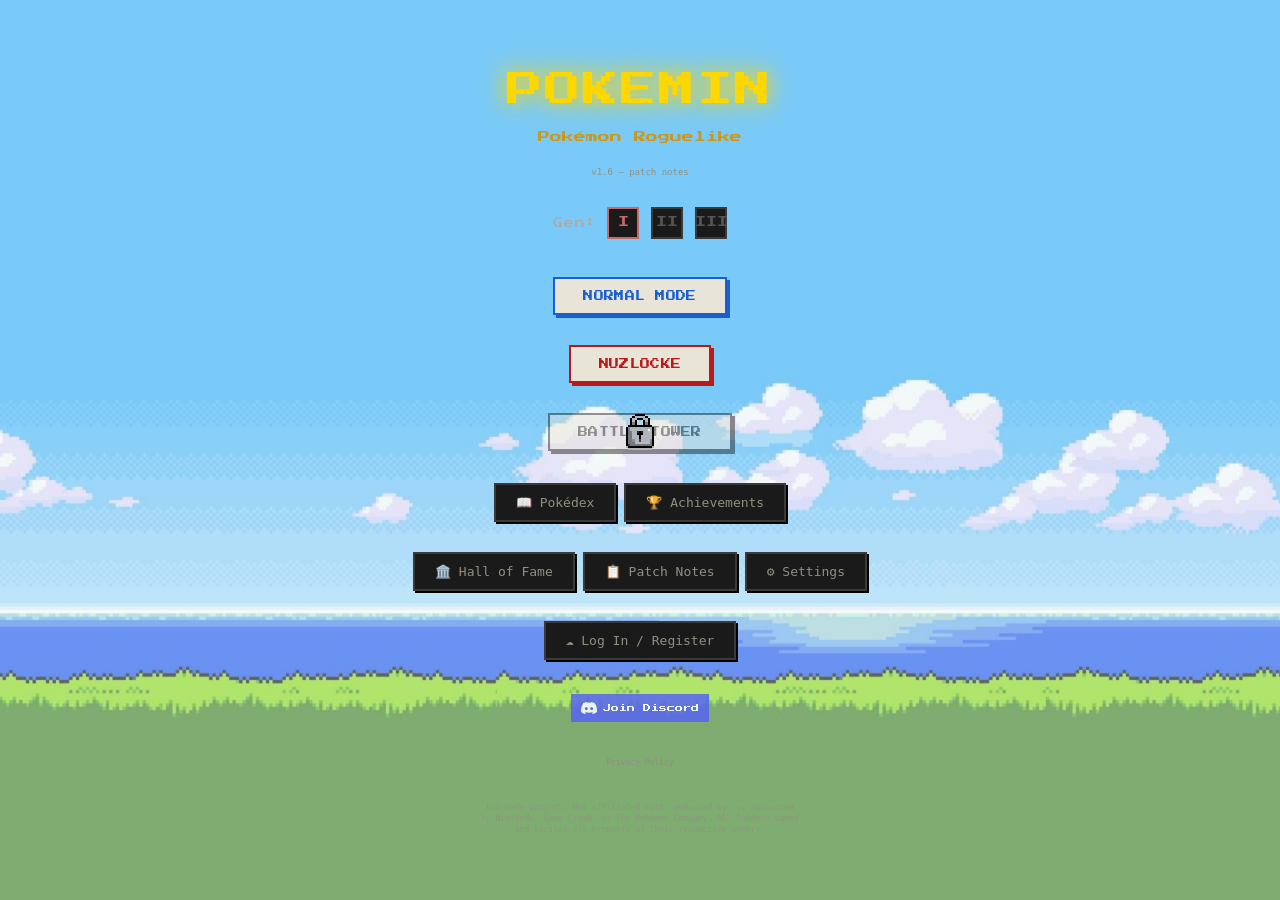
==== commit d7d3c6d4: "Update index.html" ====
--- a/index.html
+++ b/index.html
@@ -2,7 +2,7 @@
 <html lang="en"><head>
   <meta charset="UTF-8">
   <meta name="viewport" content="width=device-width, initial-scale=1.0">
-  <title>Pokemon Roguelike</title>
+  <title>Pokémon roguelike</title>
   <link rel="preconnect" href="https://fonts.googleapis.com">
   <link rel="preconnect" href="https://fonts.gstatic.com" crossorigin="">
   <link href="https://fonts.googleapis.com/css2?family=Press+Start+2P&amp;display=swap" rel="stylesheet">
@@ -15,8 +15,8 @@
 
 <!-- ===== TITLE SCREEN ===== -->
 <div id="title-screen" class="screen active">
-  <div class="game-logo">POKELIKE</div>
-  <div class="game-subtitle">Pokemon Roguelike</div>
+  <div class="game-logo">POKEMIN</div>
+  <div class="game-subtitle">Pokémon Roguelike</div>
   <div style="color:var(--text-dim);font-size:9px;margin-bottom:6px;cursor:pointer;" onclick="openPatchNotesModal()">v1.6 — patch notes</div>
   <button id="btn-continue-run" class="btn-primary" style="margin-bottom: 10px;">Continue Run</button>
   <button id="btn-continue-endless" class="btn-primary" style="display:none;margin-bottom:10px;">Continue Battle Tower</button>
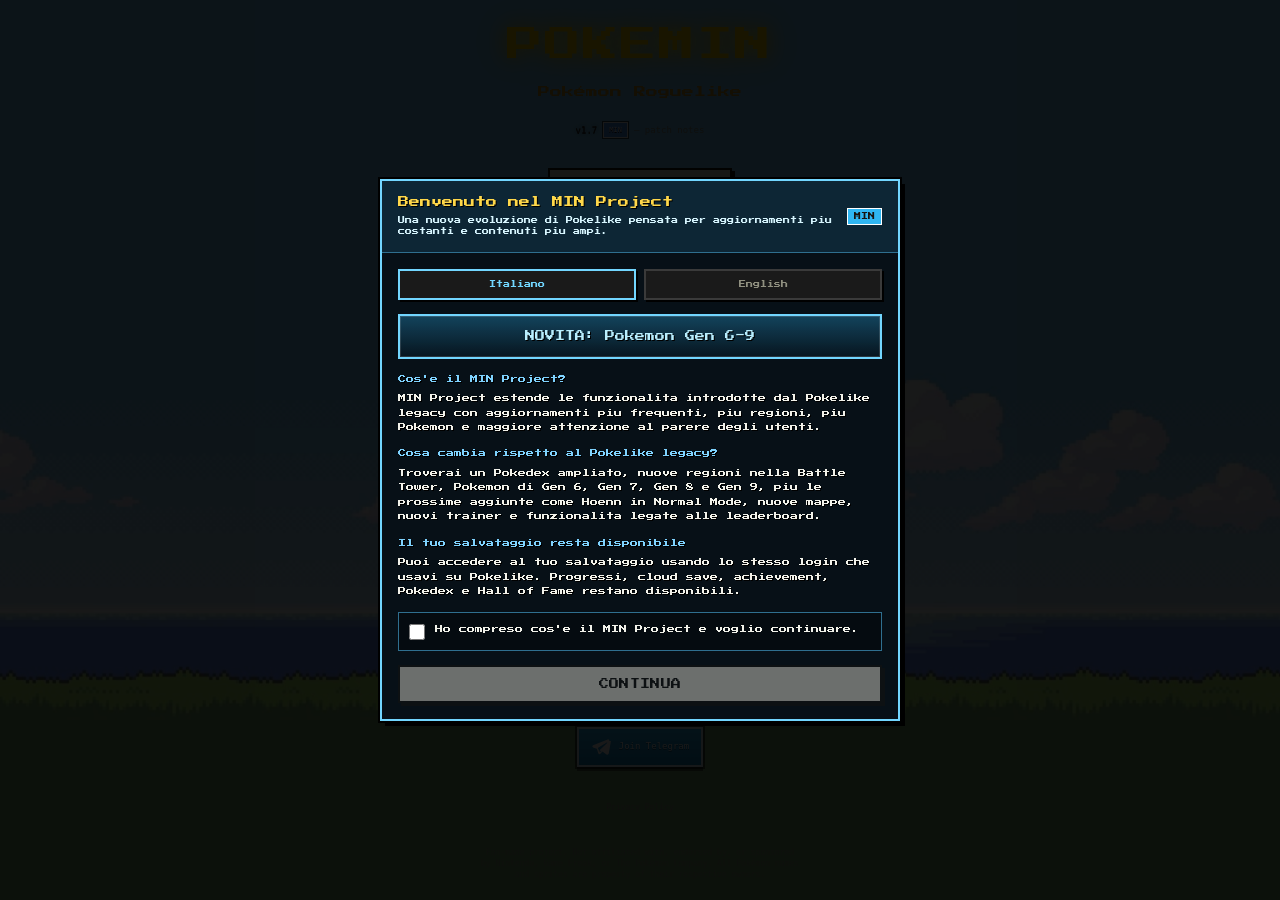
==== commit 64ad8392: "add MIN project" ====
--- a/index.html
+++ b/index.html
@@ -7,6 +7,54 @@
   <link rel="preconnect" href="https://fonts.gstatic.com" crossorigin="">
   <link href="https://fonts.googleapis.com/css2?family=Press+Start+2P&amp;display=swap" rel="stylesheet">
   <link rel="stylesheet" href="css/style.css">
+  <style>
+    .telegram-link,
+    .telegram-link:visited {
+      display: inline-flex;
+      align-items: center;
+      justify-content: center;
+      gap: 8px;
+      margin: 10px auto 0;
+      padding: 8px 12px;
+      border: 2px solid rgba(255, 255, 255, 0.85);
+      border-radius: 9px;
+      background: linear-gradient(180deg, #2fb6f2 0%, #168ac4 100%);
+      color: #ffffff;
+      font-size: 9px;
+      line-height: 1;
+      text-decoration: none;
+      text-shadow: 0 1px 0 rgba(0, 0, 0, 0.45);
+      box-shadow: 0 0 0 2px rgba(0, 0, 0, 0.55), 0 4px 0 rgba(0, 0, 0, 0.45);
+    }
+
+    .telegram-link:hover,
+    .telegram-link:focus-visible {
+      background: linear-gradient(180deg, #36c2ff 0%, #1d9add 100%);
+      color: #ffffff;
+      transform: translateY(-1px);
+      filter: brightness(1.08);
+    }
+
+    .telegram-link:active {
+      background: linear-gradient(180deg, #168ac4 0%, #0f6fa2 100%);
+      color: #ffffff;
+      transform: translateY(2px);
+      box-shadow: 0 0 0 2px rgba(0, 0, 0, 0.55), 0 2px 0 rgba(0, 0, 0, 0.45);
+    }
+
+    .telegram-icon-box {
+      width: 20px;
+      height: 20px;
+      display: inline-flex;
+      align-items: center;
+      justify-content: center;
+      flex: 0 0 20px;
+    }
+
+    .telegram-icon-box svg {
+      display: block;
+    }
+  </style>
 </head>
 <body>
 
@@ -17,7 +65,11 @@
 <div id="title-screen" class="screen active">
   <div class="game-logo">POKEMIN</div>
   <div class="game-subtitle">Pokémon Roguelike</div>
-  <div style="color:var(--text-dim);font-size:9px;margin-bottom:6px;cursor:pointer;" onclick="openPatchNotesModal()">v1.6 — patch notes</div>
+  <div style="color:var(--text-dim);font-size:9px;margin-bottom:6px;cursor:pointer;display:inline-flex;align-items:center;justify-content:center;gap:6px;" onclick="openPatchNotesModal()">
+    <span style="color:#322f32;text-shadow:0 1px 0 #242120,0 0 4px rgba(67, 70, 65, 0.85);">v1.7</span>
+    <span style="font-size:7px;color:#ffffff;background:#4d96f6;border:1px solid #ffffff;padding:3px 5px;border-radius:4px;text-shadow:0 1px 0 #000;box-shadow:0 0 0 1px rgba(0,0,0,0.65);">MIN</span>
+    <span>— patch notes</span>
+  </div>
   <button id="btn-continue-run" class="btn-primary" style="margin-bottom: 10px;">Continue Run</button>
   <button id="btn-continue-endless" class="btn-primary" style="display:none;margin-bottom:10px;">Continue Battle Tower</button>
   <div class="gen-toggle-wrap">
@@ -44,9 +96,9 @@
     <button id="btn-cloud-sync" class="btn-secondary">☁ &lt;img onerror=...&gt;</button>
     <div id="cloud-sync-info" style="font-size: 8px; display: block;" class="">cloud save active</div>
   </div>
-  <a href="https://discord.gg/YsakfWStYq" target="_blank" rel="noopener" class="discord-link">
-    <svg viewBox="0 0 24 24" xmlns="http://www.w3.org/2000/svg"><path d="M20.317 4.37a19.791 19.791 0 0 0-4.885-1.515.074.074 0 0 0-.079.037c-.21.375-.444.864-.608 1.25a18.27 18.27 0 0 0-5.487 0 12.64 12.64 0 0 0-.617-1.25.077.077 0 0 0-.079-.037A19.736 19.736 0 0 0 3.677 4.37a.07.07 0 0 0-.032.027C.533 9.046-.32 13.58.099 18.057a.082.082 0 0 0 .031.057 19.9 19.9 0 0 0 5.993 3.03.078.078 0 0 0 .084-.028c.462-.63.874-1.295 1.226-1.994a.076.076 0 0 0-.041-.106 13.107 13.107 0 0 1-1.872-.892.077.077 0 0 1-.008-.128 10.2 10.2 0 0 0 .372-.292.074.074 0 0 1 .077-.01c3.928 1.793 8.18 1.793 12.062 0a.074.074 0 0 1 .078.01c.12.098.246.198.373.292a.077.077 0 0 1-.006.127 12.299 12.299 0 0 1-1.873.892.077.077 0 0 0-.041.107c.36.698.772 1.362 1.225 1.993a.076.076 0 0 0 .084.028 19.839 19.839 0 0 0 6.002-3.03.077.077 0 0 0 .032-.054c.5-5.177-.838-9.674-3.549-13.66a.061.061 0 0 0-.031-.03zM8.02 15.33c-1.183 0-2.157-1.085-2.157-2.419 0-1.333.956-2.419 2.157-2.419 1.21 0 2.176 1.096 2.157 2.42 0 1.333-.956 2.418-2.157 2.418zm7.975 0c-1.183 0-2.157-1.085-2.157-2.419 0-1.333.955-2.419 2.157-2.419 1.21 0 2.176 1.096 2.157 2.42 0 1.333-.946 2.418-2.157 2.418z"></path></svg>
-    Join Discord
+  <a href="https://t.me/pokemin1" target="_blank" rel="noopener" class="telegram-link">
+    <span class="telegram-icon-box" aria-hidden="true"><svg viewBox="0 0 24 24" width="20" height="20" xmlns="http://www.w3.org/2000/svg"><path fill="#ffffff" d="M21.944 4.667c.289-1.205-.781-2.219-1.944-1.753L2.56 9.894c-1.18.472-1.163 2.136.026 2.584l4.443 1.674 1.712 5.36c.36 1.129 1.765 1.437 2.55.56l2.48-2.772 4.847 3.565c.99.728 2.402.184 2.681-1.034l2.645-15.164ZM8.05 13.24l10.795-6.692c.502-.311 1.018.368.586.77l-8.91 8.295-.345 3.069-1.345-4.211-.78-1.231Zm2.945 4.832.22-1.96 1.438 1.057-1.658.903Z"></path></svg></span>
+    Join Telegram
   </a>
   <div style="margin-top:6px;">
     <a href="privacy.html" style="color:var(--text-dim);font-size:8px;text-decoration:none;">Privacy Policy</a>
@@ -247,9 +299,9 @@
   <div id="gameover-badges"></div>
   <div id="gameover-team"></div>
   <button id="btn-retry" class="btn-primary">Try Again</button>
-  <a href="https://discord.gg/YsakfWStYq" target="_blank" rel="noopener" class="discord-link">
-    <svg viewBox="0 0 24 24" xmlns="http://www.w3.org/2000/svg"><path d="M20.317 4.37a19.791 19.791 0 0 0-4.885-1.515.074.074 0 0 0-.079.037c-.21.375-.444.864-.608 1.25a18.27 18.27 0 0 0-5.487 0 12.64 12.64 0 0 0-.617-1.25.077.077 0 0 0-.079-.037A19.736 19.736 0 0 0 3.677 4.37a.07.07 0 0 0-.032.027C.533 9.046-.32 13.58.099 18.057a.082.082 0 0 0 .031.057 19.9 19.9 0 0 0 5.993 3.03.078.078 0 0 0 .084-.028c.462-.63.874-1.295 1.226-1.994a.076.076 0 0 0-.041-.106 13.107 13.107 0 0 1-1.872-.892.077.077 0 0 1-.008-.128 10.2 10.2 0 0 0 .372-.292.074.074 0 0 1 .077-.01c3.928 1.793 8.18 1.793 12.062 0a.074.074 0 0 1 .078.01c.12.098.246.198.373.292a.077.077 0 0 1-.006.127 12.299 12.299 0 0 1-1.873.892.077.077 0 0 0-.041.107c.36.698.772 1.362 1.225 1.993a.076.076 0 0 0 .084.028 19.839 19.839 0 0 0 6.002-3.03.077.077 0 0 0 .032-.054c.5-5.177-.838-9.674-3.549-13.66a.061.061 0 0 0-.031-.03zM8.02 15.33c-1.183 0-2.157-1.085-2.157-2.419 0-1.333.956-2.419 2.157-2.419 1.21 0 2.176 1.096 2.157 2.42 0 1.333-.956 2.418-2.157 2.418zm7.975 0c-1.183 0-2.157-1.085-2.157-2.419 0-1.333.955-2.419 2.157-2.419 1.21 0 2.176 1.096 2.157 2.42 0 1.333-.946 2.418-2.157 2.418z"></path></svg>
-    Join Discord
+  <a href="https://t.me/pokemin1" target="_blank" rel="noopener" class="telegram-link">
+    <span class="telegram-icon-box" aria-hidden="true"><svg viewBox="0 0 24 24" width="20" height="20" xmlns="http://www.w3.org/2000/svg"><path fill="#ffffff" d="M21.944 4.667c.289-1.205-.781-2.219-1.944-1.753L2.56 9.894c-1.18.472-1.163 2.136.026 2.584l4.443 1.674 1.712 5.36c.36 1.129 1.765 1.437 2.55.56l2.48-2.772 4.847 3.565c.99.728 2.402.184 2.681-1.034l2.645-15.164ZM8.05 13.24l10.795-6.692c.502-.311 1.018.368.586.77l-8.91 8.295-.345 3.069-1.345-4.211-.78-1.231Zm2.945 4.832.22-1.96 1.438 1.057-1.658.903Z"></path></svg></span>
+    Join Telegram
   </a>
 </div>
 
@@ -267,9 +319,9 @@
   <div style="display:flex;gap:8px;justify-content:center;margin-top:6px;">
     <button onclick="openHallOfFameModal()" class="btn-secondary">🏛️ Hall of Fame</button>
   </div>
-  <a href="https://discord.gg/YsakfWStYq" target="_blank" rel="noopener" class="discord-link">
-    <svg viewBox="0 0 24 24" xmlns="http://www.w3.org/2000/svg"><path d="M20.317 4.37a19.791 19.791 0 0 0-4.885-1.515.074.074 0 0 0-.079.037c-.21.375-.444.864-.608 1.25a18.27 18.27 0 0 0-5.487 0 12.64 12.64 0 0 0-.617-1.25.077.077 0 0 0-.079-.037A19.736 19.736 0 0 0 3.677 4.37a.07.07 0 0 0-.032.027C.533 9.046-.32 13.58.099 18.057a.082.082 0 0 0 .031.057 19.9 19.9 0 0 0 5.993 3.03.078.078 0 0 0 .084-.028c.462-.63.874-1.295 1.226-1.994a.076.076 0 0 0-.041-.106 13.107 13.107 0 0 1-1.872-.892.077.077 0 0 1-.008-.128 10.2 10.2 0 0 0 .372-.292.074.074 0 0 1 .077-.01c3.928 1.793 8.18 1.793 12.062 0a.074.074 0 0 1 .078.01c.12.098.246.198.373.292a.077.077 0 0 1-.006.127 12.299 12.299 0 0 1-1.873.892.077.077 0 0 0-.041.107c.36.698.772 1.362 1.225 1.993a.076.076 0 0 0 .084.028 19.839 19.839 0 0 0 6.002-3.03.077.077 0 0 0 .032-.054c.5-5.177-.838-9.674-3.549-13.66a.061.061 0 0 0-.031-.03zM8.02 15.33c-1.183 0-2.157-1.085-2.157-2.419 0-1.333.956-2.419 2.157-2.419 1.21 0 2.176 1.096 2.157 2.42 0 1.333-.956 2.418-2.157 2.418zm7.975 0c-1.183 0-2.157-1.085-2.157-2.419 0-1.333.955-2.419 2.157-2.419 1.21 0 2.176 1.096 2.157 2.42 0 1.333-.946 2.418-2.157 2.418z"></path></svg>
-    Join Discord
+  <a href="https://t.me/pokemin1" target="_blank" rel="noopener" class="telegram-link">
+    <span class="telegram-icon-box" aria-hidden="true"><svg viewBox="0 0 24 24" width="20" height="20" xmlns="http://www.w3.org/2000/svg"><path fill="#ffffff" d="M21.944 4.667c.289-1.205-.781-2.219-1.944-1.753L2.56 9.894c-1.18.472-1.163 2.136.026 2.584l4.443 1.674 1.712 5.36c.36 1.129 1.765 1.437 2.55.56l2.48-2.772 4.847 3.565c.99.728 2.402.184 2.681-1.034l2.645-15.164ZM8.05 13.24l10.795-6.692c.502-.311 1.018.368.586.77l-8.91 8.295-.345 3.069-1.345-4.211-.78-1.231Zm2.945 4.832.22-1.96 1.438 1.057-1.658.903Z"></path></svg></span>
+    Join Telegram
   </a>
 </div>
 
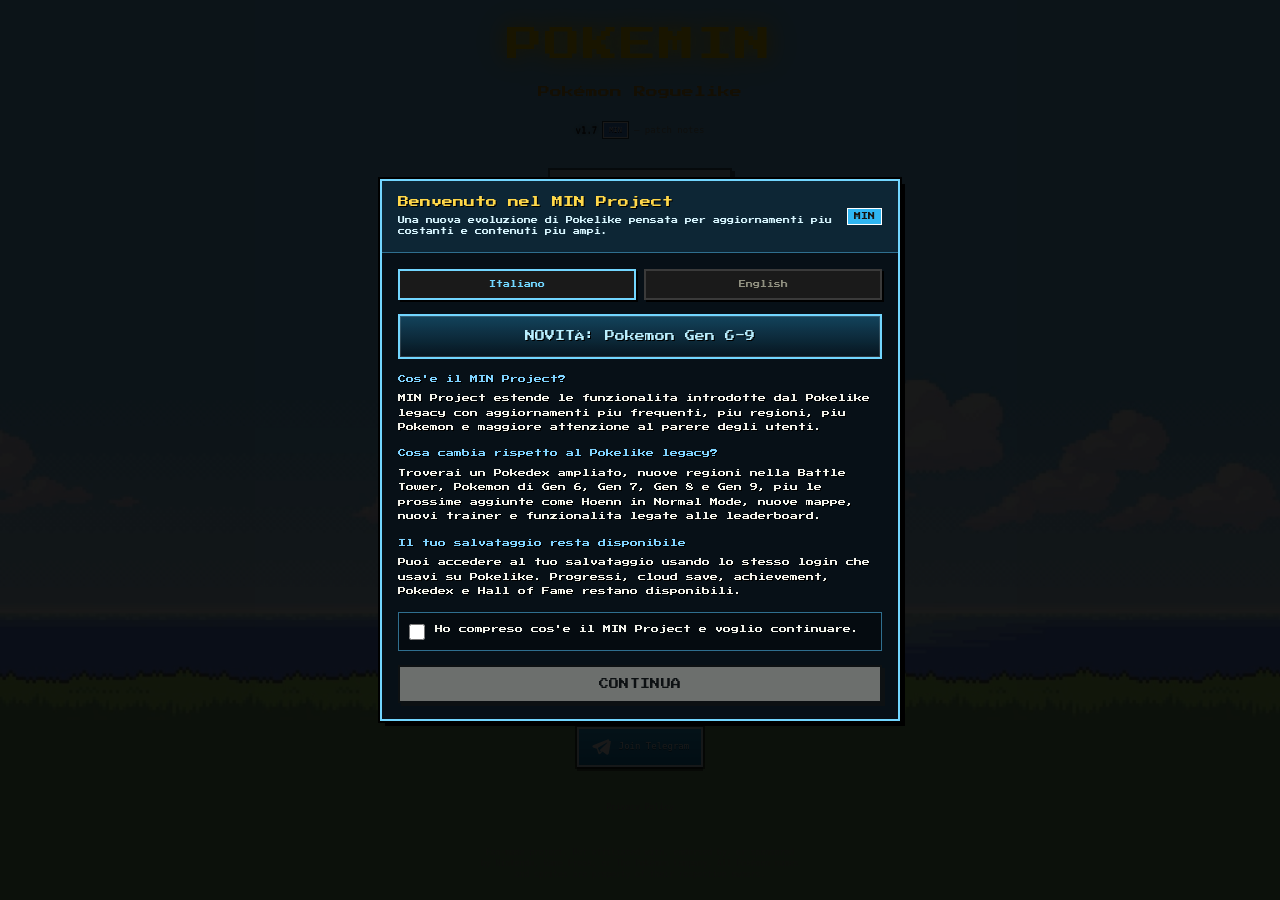
==== commit ad670501: "add player stats sync and login gate" ====
--- a/index.html
+++ b/index.html
@@ -65,8 +65,8 @@
 <div id="title-screen" class="screen active">
   <div class="game-logo">POKEMIN</div>
   <div class="game-subtitle">Pokémon Roguelike</div>
-  <div style="color:var(--text-dim);font-size:9px;margin-bottom:6px;cursor:pointer;display:inline-flex;align-items:center;justify-content:center;gap:6px;" onclick="openPatchNotesModal()">
-    <span style="color:#322f32;text-shadow:0 1px 0 #242120,0 0 4px rgba(67, 70, 65, 0.85);">v1.7</span>
+  <div class="title-patch-link" style="color:var(--text-dim);font-size:9px;margin-bottom:6px;cursor:pointer;display:inline-flex;align-items:center;justify-content:center;gap:6px;" onclick="openPatchNotesModal()">
+    <span class="title-patch-version">v1.7</span>
     <span style="font-size:7px;color:#ffffff;background:#4d96f6;border:1px solid #ffffff;padding:3px 5px;border-radius:4px;text-shadow:0 1px 0 #000;box-shadow:0 0 0 1px rgba(0,0,0,0.65);">MIN</span>
     <span>— patch notes</span>
   </div>
@@ -101,7 +101,7 @@
     Join Telegram
   </a>
   <div style="margin-top:6px;">
-    <a href="privacy.html" style="color:var(--text-dim);font-size:8px;text-decoration:none;">Privacy Policy</a>
+    <a href="privacy.html" class="privacy-policy-link" style="color:var(--text-dim);font-size:8px;text-decoration:none;">Privacy Policy</a>
   </div>
   <div style="margin-top:10px;max-width:340px;color:var(--text-dim);font-size:8px;opacity:0.6;line-height:1.4;text-align:center;padding:0 10px;">
     Fan-made project. Not affiliated with, endorsed by, or sponsored by Nintendo, Game Freak, or The Pokémon Company. All Pokémon names and sprites are property of their respective owners.
@@ -374,6 +374,7 @@
 <canvas id="battle-anim-canvas" style="position:fixed;inset:0;pointer-events:none;z-index:150;display:none;"></canvas>
 
 <!-- Scripts (order matters) -->
+<script type="module" src="js/firebase-player-registry.js"></script>
 <script src="js/data.js"></script>
 <script src="js/map.js"></script>
 <script src="js/battle.js"></script>
--- a/css/style.css
+++ b/css/style.css
@@ -76,6 +76,10 @@
   color: var(--accent);
   margin-top: -8px;
 }
+.title-patch-version {
+  color: #322f32;
+  text-shadow: 0 1px 0 #242120, 0 0 4px rgba(67, 70, 65, 0.85);
+}
 
 /* ---- Buttons ---- */
 .btn-primary {
@@ -161,17 +165,18 @@
   text-align: center;
 }
 #starter-layout {
-  display: flex;
-  flex-direction: row;
+  display: grid;
+  grid-template-columns: minmax(0, auto) minmax(180px, 240px);
   justify-content: center;
-  align-items: flex-start;
+  align-items: start;
   gap: 20px;
-  flex-wrap: wrap;
+  width: min(100%, 760px);
 }
 #starter-choices {
   display: flex;
   justify-content: center;
   flex-wrap: wrap;
+  min-width: 0;
 }
 
 /* PC Box */
@@ -290,27 +295,67 @@
 }
 
 #starter-region-panel {
-  position: fixed;
-  top: 50%;
-  right: 18px;
-  transform: translateY(-50%);
-  background: var(--bg2);
-  border: 1px solid var(--border);
-  border-radius: 6px;
-  padding: 10px 10px 8px;
-  min-width: 150px;
-  max-width: 190px;
-  box-shadow: 2px 2px 0 0 #000;
-  z-index: 20;
+  position: static;
+  width: 100%;
+  background: linear-gradient(180deg, rgba(255,248,218,0.96), rgba(230,222,190,0.96));
+  border: 2px solid var(--border);
+  border-radius: 8px;
+  padding: 10px;
+  box-shadow: 3px 3px 0 0 #000;
+  z-index: 1;
+}
+#starter-region-panel .starter-region-header {
+  display: flex;
+  align-items: center;
+  justify-content: space-between;
+  gap: 8px;
+  padding-bottom: 8px;
+  margin-bottom: 8px;
+  border-bottom: 1px solid rgba(0,0,0,0.18);
+}
+#starter-region-panel .starter-region-title {
+  font-family: "Press Start 2P", monospace;
+  font-size: 7px;
+  line-height: 1.5;
+  color: #5a3f00;
+}
+#starter-region-panel .starter-region-meta {
+  font-family: "Press Start 2P", monospace;
+  font-size: 6px;
+  line-height: 1.4;
+  color: #181410;
+  background: #ffd84a;
+  border: 1px solid #181410;
+  border-radius: 4px;
+  padding: 3px 5px;
+  white-space: nowrap;
+  box-shadow: 1px 1px 0 #000;
+}
+#starter-region-panel .region-stage-list {
+  gap: 5px;
+  margin-top: 0;
+}
+#starter-region-panel .region-stage-row {
+  opacity: 1;
+  background: rgba(255,255,255,0.32);
+  border-color: rgba(0,0,0,0.12);
+  padding: 5px 6px;
+}
+#starter-region-panel .region-stage-row.boss {
+  opacity: 1;
+  border-color: #b89000;
+  background: rgba(255,216,74,0.16);
 }
 @media (max-width: 600px) {
+  #starter-layout {
+    grid-template-columns: 1fr;
+    width: min(100%, 380px);
+    gap: 12px;
+  }
   #starter-region-panel {
-    position: fixed;
-    top: auto;
-    bottom: 8px;
-    right: 8px;
-    transform: none;
-    max-width: 140px;
+    order: -1;
+    max-height: 34vh;
+    overflow-y: auto;
   }
   .pc-slot img { width: 44px; height: 44px; }
 }
@@ -2339,6 +2384,14 @@
   color: var(--accent);
   border-color: var(--accent);
 }
+.login-gated {
+  opacity: 0.55;
+  filter: grayscale(0.35);
+}
+.login-gated:hover {
+  color: var(--accent);
+  border-color: var(--accent);
+}
 
 #btn-new-run  { border-color: #1a60cc; box-shadow: 3px 3px 0 0 #1a60cc; color: #1a60cc; }
 #btn-new-run:hover  { box-shadow: 4px 4px 0 0 #1a60cc; }
@@ -2495,14 +2548,23 @@
 
 /* ---- Shared Modal Close Button ---- */
 .ach-modal-close {
-  background: #d8d4c8;
-  border: 2px solid #181410;
-  color: #504c3c;
+  background: #ffd84a;
+  border: 2px solid #fff;
+  color: #181410;
+  font-size: 14px;
+  cursor: pointer;
+  line-height: 1;
+  padding: 4px 7px;
+  border-radius: 4px;
+  box-shadow: 2px 2px 0 #000;
+  text-shadow: none;
 }
 .ach-modal-close:hover {
-  background: #c8c4b8;
+  background: #ffe66d;
   color: #181410;
-  border-color: #181410;
+  border-color: #fff;
+  transform: translate(1px, 1px);
+  box-shadow: 1px 1px 0 #000;
 }
 
 /* ---- Achievements Modal ---- */
@@ -2719,8 +2781,37 @@
 body.dark-mode .ach-card.unlocked    { border-color: #c8a800; background: #2a2618; box-shadow: inset 0 0 0 1px #b89000; }
 body.dark-mode .ach-name             { color: #e0dcd0; }
 body.dark-mode .ach-desc             { color: #908878; }
-body.dark-mode .ach-modal-close      { color: #908878; }
-body.dark-mode .ach-modal-close:hover { color: #e0dcd0; }
+body.dark-mode .ach-modal-close      { background: #ffd84a; border-color: #fff; color: #181410; }
+body.dark-mode .ach-modal-close:hover { background: #ffe66d; color: #181410; }
+body.dark-mode .privacy-policy-link { display: none; }
+body.dark-mode .title-patch-version {
+  color: #c8a85a;
+  text-shadow: 1px 1px 0 #000;
+}
+body.dark-mode #starter-region-panel {
+  background: linear-gradient(180deg, rgba(37,33,24,0.96), rgba(24,22,16,0.96));
+  border-color: #c8a800;
+  box-shadow: 3px 3px 0 #000;
+}
+body.dark-mode #starter-region-panel .starter-region-header {
+  border-bottom-color: rgba(200,168,0,0.32);
+}
+body.dark-mode #starter-region-panel .starter-region-title {
+  color: #e0c060;
+}
+body.dark-mode #starter-region-panel .starter-region-meta {
+  color: #181410;
+  background: #ffd84a;
+  border-color: #fff;
+}
+body.dark-mode #starter-region-panel .region-stage-row {
+  background: rgba(255,255,255,0.05);
+  border-color: rgba(200,168,0,0.18);
+}
+body.dark-mode #starter-region-panel .region-stage-row.boss {
+  background: rgba(255,216,74,0.12);
+  border-color: #c8a800;
+}
 
 body.dark-mode .dex-modal-box        { background: #252118; }
 body.dark-mode .dex-filter-bar       { background: #1e1c14; border-bottom-color: #3a3428; }
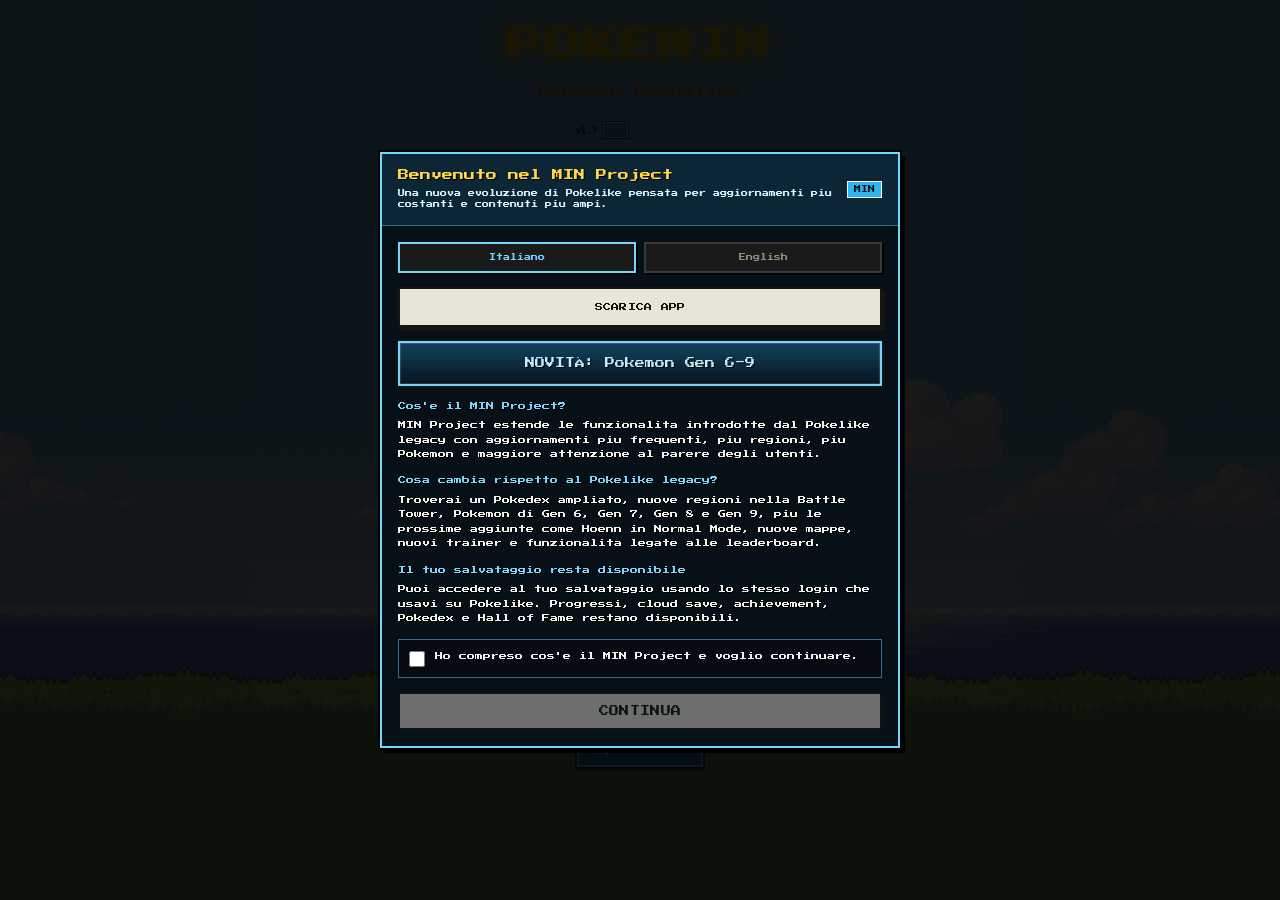
==== commit 7887c066: "add pwa install support" ====
--- a/index.html
+++ b/index.html
@@ -3,6 +3,11 @@
   <meta charset="UTF-8">
   <meta name="viewport" content="width=device-width, initial-scale=1.0">
   <title>Pokémon roguelike</title>
+  <meta name="theme-color" content="#0d2635">
+  <meta name="apple-mobile-web-app-capable" content="yes">
+  <meta name="apple-mobile-web-app-title" content="POKEMIN">
+  <link rel="manifest" href="manifest.webmanifest">
+  <link rel="apple-touch-icon" href="ui/icons/app-icon-180.png">
   <link rel="preconnect" href="https://fonts.googleapis.com">
   <link rel="preconnect" href="https://fonts.gstatic.com" crossorigin="">
   <link href="https://fonts.googleapis.com/css2?family=Press+Start+2P&amp;display=swap" rel="stylesheet">
@@ -380,6 +385,7 @@
 <script src="js/battle.js"></script>
 <script src="js/endless.js"></script>
 <script src="js/ui.js"></script>
+<script src="js/pwa.js"></script>
 <script src="js/game.js"></script>
 <script src="js/cloud-save.js"></script>
 
--- a/css/style.css
+++ b/css/style.css
@@ -1887,6 +1887,18 @@
   justify-content: center;
   padding: 16px;
 }
+.dex-loading {
+  grid-column: 1 / -1;
+  min-height: 180px;
+  display: flex;
+  align-items: center;
+  justify-content: center;
+  color: var(--text-dim);
+  font-family: "Press Start 2P", monospace;
+  font-size: 9px;
+  line-height: 1.7;
+  text-align: center;
+}
 .dex-modal-box {
   background: #160606;
   width: 100%;
@@ -2391,6 +2403,26 @@
 .login-gated:hover {
   color: var(--accent);
   border-color: var(--accent);
+}
+.pwa-install-btn {
+  width: 100%;
+  margin: 0;
+  font-family: "Press Start 2P", monospace;
+  font-size: 8px;
+  line-height: 1.5;
+  text-align: center;
+}
+.pwa-install-btn.pwa-installed,
+.pwa-install-btn:disabled {
+  opacity: 0.55;
+  cursor: default;
+  filter: grayscale(0.4);
+}
+.settings-action-row {
+  display: flex;
+  padding: 12px;
+  border-bottom: 1px solid #15283c;
+  background: #071522;
 }
 
 #btn-new-run  { border-color: #1a60cc; box-shadow: 3px 3px 0 0 #1a60cc; color: #1a60cc; }
@@ -2832,6 +2864,7 @@
 body.dark-mode .settings-row            { background: #252118; border-bottom-color: #3a3428; color: #e0dcd0; }
 body.dark-mode .settings-row:hover      { background: #2e2820; }
 body.dark-mode .settings-label          { color: #e0dcd0; }
+body.dark-mode .settings-action-row     { background: #252118; border-bottom-color: #3a3428; }
 
 body.dark-mode .btn-primary {
   background: #252118;
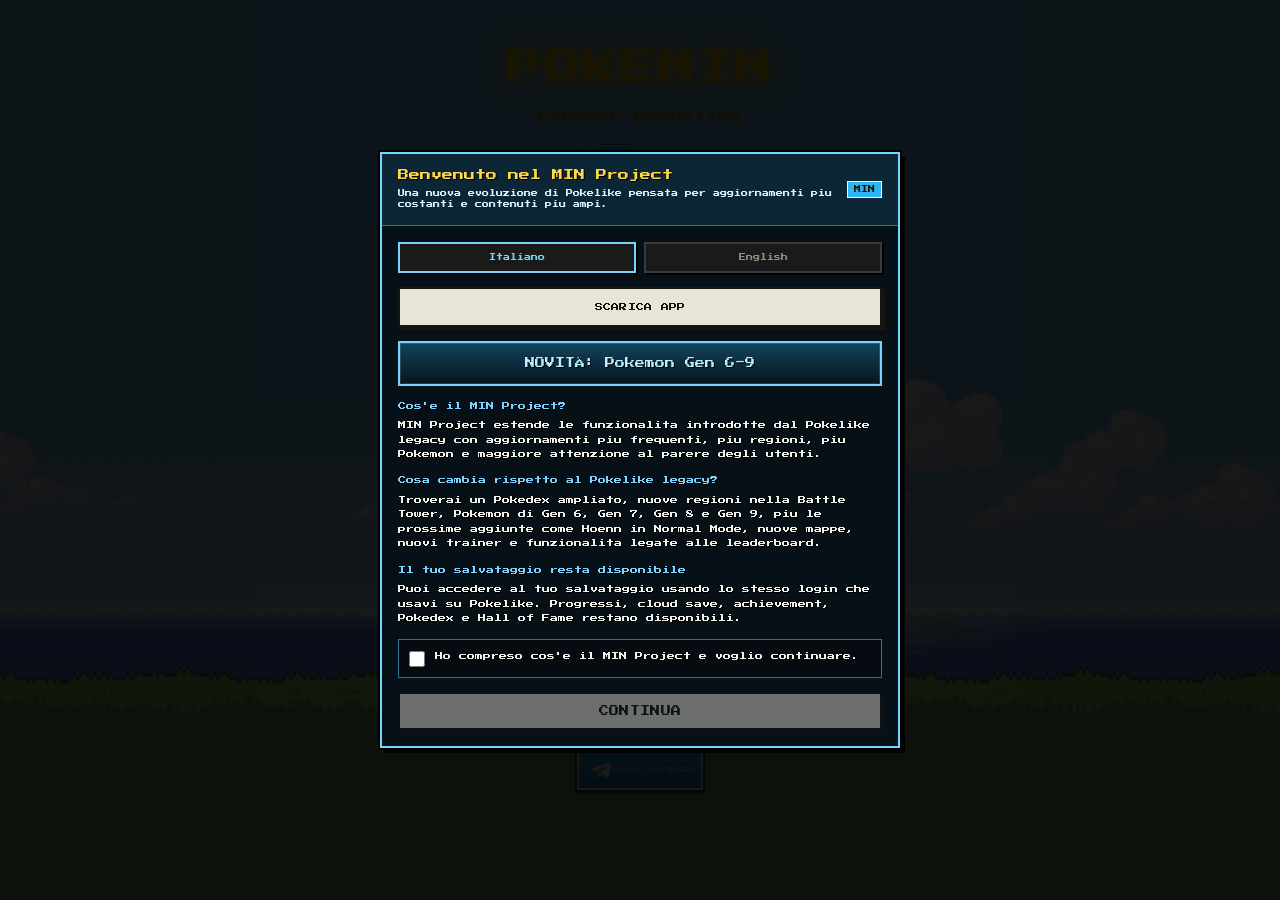
==== commit 8d652b4a: "add firestore poke key fallback" ====
--- a/index.html
+++ b/index.html
@@ -8,6 +8,7 @@
   <meta name="apple-mobile-web-app-title" content="POKEMIN">
   <link rel="manifest" href="manifest.webmanifest">
   <link rel="apple-touch-icon" href="ui/icons/app-icon-180.png">
+  <link rel="preload" as="image" href="https://pokelike.xyz/ui/backgroundDarkMode.jpg">
   <link rel="preconnect" href="https://fonts.googleapis.com">
   <link rel="preconnect" href="https://fonts.gstatic.com" crossorigin="">
   <link href="https://fonts.googleapis.com/css2?family=Press+Start+2P&amp;display=swap" rel="stylesheet">
@@ -105,9 +106,6 @@
     <span class="telegram-icon-box" aria-hidden="true"><svg viewBox="0 0 24 24" width="20" height="20" xmlns="http://www.w3.org/2000/svg"><path fill="#ffffff" d="M21.944 4.667c.289-1.205-.781-2.219-1.944-1.753L2.56 9.894c-1.18.472-1.163 2.136.026 2.584l4.443 1.674 1.712 5.36c.36 1.129 1.765 1.437 2.55.56l2.48-2.772 4.847 3.565c.99.728 2.402.184 2.681-1.034l2.645-15.164ZM8.05 13.24l10.795-6.692c.502-.311 1.018.368.586.77l-8.91 8.295-.345 3.069-1.345-4.211-.78-1.231Zm2.945 4.832.22-1.96 1.438 1.057-1.658.903Z"></path></svg></span>
     Join Telegram
   </a>
-  <div style="margin-top:6px;">
-    <a href="privacy.html" class="privacy-policy-link" style="color:var(--text-dim);font-size:8px;text-decoration:none;">Privacy Policy</a>
-  </div>
   <div style="margin-top:10px;max-width:340px;color:var(--text-dim);font-size:8px;opacity:0.6;line-height:1.4;text-align:center;padding:0 10px;">
     Fan-made project. Not affiliated with, endorsed by, or sponsored by Nintendo, Game Freak, or The Pokémon Company. All Pokémon names and sprites are property of their respective owners.
   </div>
--- a/css/style.css
+++ b/css/style.css
@@ -166,11 +166,11 @@
 }
 #starter-layout {
   display: grid;
-  grid-template-columns: minmax(0, auto) minmax(180px, 240px);
+  grid-template-columns: minmax(0, auto) minmax(220px, 280px);
   justify-content: center;
   align-items: start;
   gap: 20px;
-  width: min(100%, 760px);
+  width: min(100%, 820px);
 }
 #starter-choices {
   display: flex;
@@ -1261,7 +1261,7 @@
   #endless-region-panel {
     order: 4;
     flex: 0 0 auto;
-    width: fit-content;
+    width: clamp(190px, 14vw, 260px);
     align-self: start;
     max-height: calc(100vh - 32px);
     overflow-y: auto;
@@ -2815,7 +2815,6 @@
 body.dark-mode .ach-desc             { color: #908878; }
 body.dark-mode .ach-modal-close      { background: #ffd84a; border-color: #fff; color: #181410; }
 body.dark-mode .ach-modal-close:hover { background: #ffe66d; color: #181410; }
-body.dark-mode .privacy-policy-link { display: none; }
 body.dark-mode .title-patch-version {
   color: #c8a85a;
   text-shadow: 1px 1px 0 #000;
@@ -2957,7 +2956,9 @@
 
 .map-panel-region {
   flex: 0 0 auto;
-  min-width: 130px;
+  width: clamp(190px, 14vw, 260px);
+  min-width: 190px;
+  max-width: 260px;
 }
 .region-stage-list {
   display: flex;
@@ -2966,14 +2967,22 @@
   margin-top: 4px;
 }
 .region-stage-row {
-  display: flex;
-  align-items: center;
-  gap: 4px;
+  display: grid;
+  grid-template-columns: auto minmax(0, 1fr) auto;
+  align-items: center;
+  gap: 5px;
   padding: 3px 4px;
   border-radius: 3px;
   border: 1px solid transparent;
   font-size: 7px;
   opacity: 0.6;
+  min-width: 0;
+}
+.region-stage-types {
+  display: inline-flex;
+  align-items: center;
+  gap: 1px;
+  min-width: max-content;
 }
 .region-stage-row.done {
   opacity: 0.35;
@@ -2989,10 +2998,12 @@
 }
 .region-stage-name {
   flex: 1;
+  min-width: 0;
   white-space: nowrap;
   overflow: hidden;
   text-overflow: ellipsis;
   font-size: 6px;
+  line-height: 1.45;
 }
 .region-stage-level {
   font-size: 6px;
@@ -3099,13 +3110,42 @@
   #team-bar .team-slot-lv { font-size: 7px; }
   #team-bar .team-sprite { width: 32px; height: 32px; }
 
-  /* Items: icon-only horizontal strip; region panel: hidden on mobile */
+  /* Items: icon-only horizontal strip; region panel: compact preview */
   .map-panel-right { flex: 1 1 100%; padding: 2px 4px; min-width: 0; }
   .map-panel-right .hud-label { display: none; }
   #item-bar { display: flex; flex-direction: row; flex-wrap: wrap; gap: 4px; padding: 2px 0; }
   #item-bar .item-badge { font-size: 0; padding: 3px; line-height: 0; }
   #item-bar .item-badge .item-sprite-icon { width: 24px !important; height: 24px !important; }
-  .map-panel-region { display: none; }
+  .map-panel-region {
+    flex: 1 1 100%;
+    width: 100%;
+    min-width: 0;
+    max-width: none;
+    max-height: 92px;
+    overflow: auto;
+    padding: 5px;
+  }
+  .map-panel-region .hud-label {
+    font-size: 6px;
+    margin-bottom: 3px;
+  }
+  .map-panel-region .region-stage-list {
+    display: grid;
+    grid-template-columns: repeat(3, minmax(0, 1fr));
+    gap: 3px;
+    margin-top: 0;
+  }
+  .map-panel-region .region-stage-row {
+    gap: 3px;
+    padding: 3px;
+  }
+  .map-panel-region .region-stage-types {
+    display: none;
+  }
+  .map-panel-region .region-stage-name,
+  .map-panel-region .region-stage-level {
+    font-size: 5px;
+  }
 }
 
 /* ── Endless Mode ───────────────────────────────────────────────────────────── */
